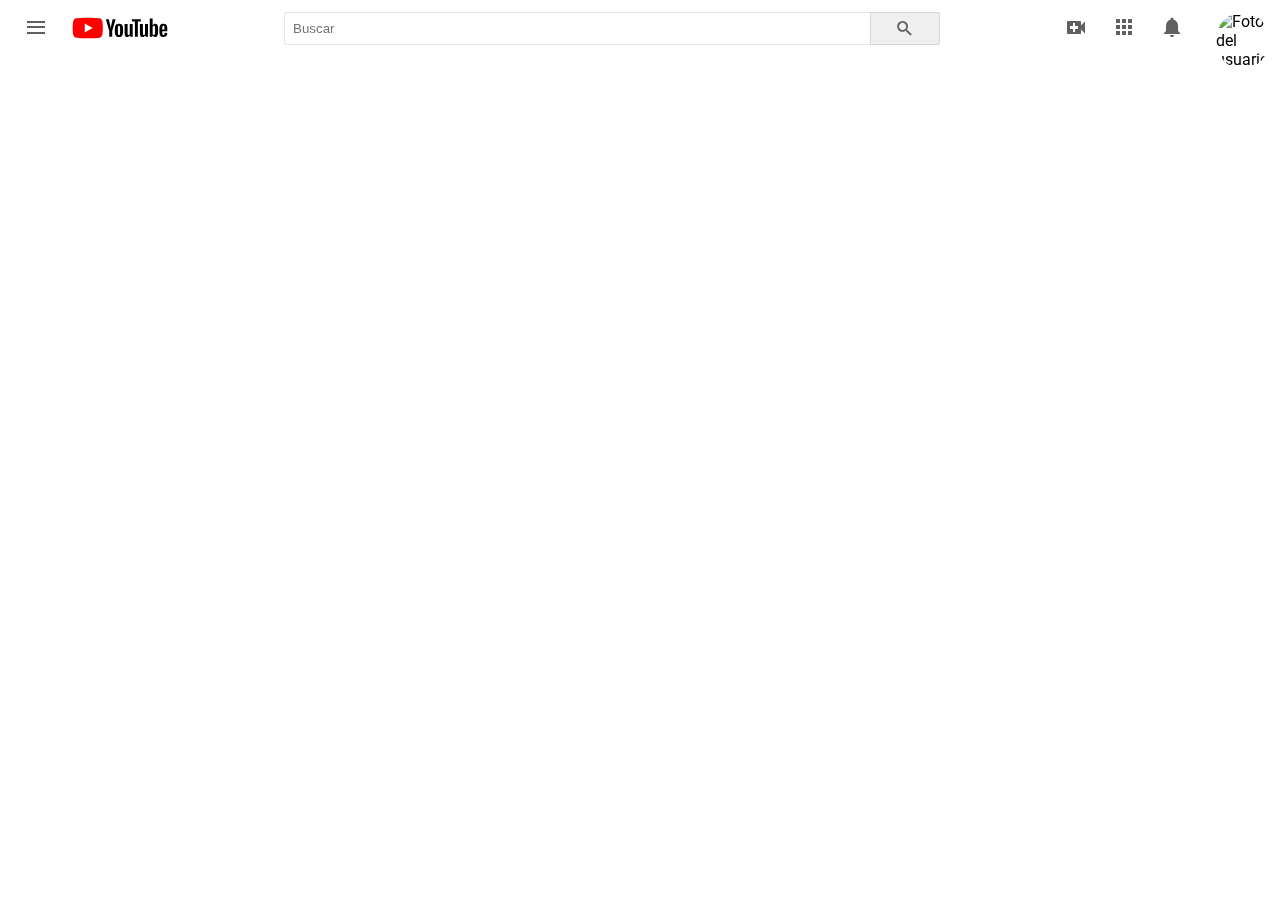
==== index.html @ 8022d754 "cabecera principal" ====
<!DOCTYPE html>
<html lang="es">
<head>
    <meta charset="UTF-8">
    <meta name="viewport" content="width=device-width, initial-scale=1.0">
    <meta http-equiv="X-UA-Compatible" content="IE=edge">
    <link rel="stylesheet" href="./styles.css">
    <link rel="stylesheet" href="./icons/style.css">
    <title>Clon Youtube | HTML y CSS</title>
</head>
<body>
    <header class="main-header">
        <div class="place-center start">
            <button class="icon-menu action-button"></button>
            <img class="logo" src="./img/logo-yt.svg" alt="Lgo Youtube">
        </div>
        <!-- MIDDLE -->
        <div class="middle place-center">
            <form class="form-search place-center" action="#">
                <input type="search" placeholder="Buscar" class="input">
                <button data-tooltip="Buscar" class="submit icon-search"></button>
            </form>
            <!-- <button data-tooltip="Haz búsquedas por voz" class="icon-microphone action-button"></button> -->
        </div>
        <!-- END -->
        <div class="place-center buttons-container">
            <button data-tooltip="Crear" class="icon-camera action-button"></button>
            <button data-tooltip="Aplicaciones de Youtube" class="icon-grid action-button"></button>
            <button data-tooltip="Notificaciones" class="icon-bell action-button"></button>
            
            <div class="user">
                <div class="user-avatar">
                    <img src="https://avatars.githubusercontent.com/u/5506070" class="image" alt="Foto del usuario">
                </div>
            </div>
        </div>
    </header>
</body>
</html>
---- styles.css ----
@import url('https://fonts.googleapis.com/css2?family=Roboto:wght@400;500&display=swap');

* {
    margin: 0;
    padding: 0;
    box-sizing: border-box;
}

/* Variables globales */
:root {
    /* Colores base */
    --accent-color: #ff0000;
    --grey-color: #909090;
    --grey-color-alt: #ccc;
    --border-color: rgba(0, 0, 0, 0.1);

    /* Colores de fondo */
    --bg-color: #fff;
    --bg-color-alt: #f9f9f9;
    --bg-color-active: #e5e5e5;

    /* Colores de texto */
    --text-color: #030303;
    --text-color-alt: #606060;
    --text-color-white: #fff;

    /* Fuentes */
    --body-font: 'Roboto', sans-serif;
    --icon-font: 'icomoon';

    /* Tamaño de texto */
    --big-font-size: 1.125rem; /* 18px */
    --normal-font-size: 1rem; /* 16px */
    --small-font-size: 0.875rem; /* 14px */
    --smaller-font-size: 0.75rem: /* 12px */
    --font-bold: 500;

    /* Otros */
    --header-height: 56px;
    --z-tooltip: 25;
    --z-fixed: 100;
    --border-radius: 2px;
    --transition-time: 0.25s;
}

body {
    font-family: var(--body-font);
}

h1,
h2,
h3,
h4,
h5,
h6,
b {
    font-weight: var(--font-bold);
}

button {
    font-family: var(--body-font);
}

img {
    width: 100%;
}

.place-center {
    display: flex;
    justify-content: center;
    align-items: center;
}

.buttons-container {
    display: flex;
    gap: 0.5rem;
}

/* Cabecera principal del sitio */
.main-header {
    position: fixed;
    width: 100%;
    left: 0;
    top: 0;
    display: flex;
    justify-content: space-between;
    align-items: center;
    padding: 0 1rem;
    height: var(--header-height);
    z-index: var(--z-fixed);
}

.main-header .start .action-button {
    margin-right: 1rem;
}

.main-header .logo {
    width: 6rem;
}

.main-header .middle {
    flex-basis: 720px;
    padding: 0 2rem;
}

.main-header .form-search {
    flex-grow: 1;
    align-items: stretch;
}

.main-header .input {
    flex-grow: 1;
    padding: 0.5rem;
    border: 1px solid var(--border-color);
    border-right: 0;
    border-radius: var(--border-radius) 0 0 var(--border-radius);
}

.main-header .submit {
    padding: 0 1.5rem;
    border: 1px solid var(--border-color);
    color: var(--text-color-alt);
    font-size: 1.25rem;
    border-radius: 0 var(--border-radius) var(--border-radius) 0;
    cursor: pointer;
}

.main-header .user {
    padding: 0 1rem;
}

/* ----- Avatar del usuario ----- */
.user-avatar {
    --size: 2rem;
    width: var(--size);
    height: var(--size);
    cursor: pointer;
    flex: none;
}

.user-avatar .image {
    width: 100%;
    height: 100%;
    object-fit: cover;
    border-radius: 50%;
}

/* ----- Botones de acción ----- */
.action-button {
    --size: 2.5rem;
    height: var(--size);
    width: var(--size);
    border-radius: 50%;
    border: 1px solid transparent;
    background: none;
    cursor: pointer;
    transition: border-color var(--transition-time);
}

.action-button::before {
    color: var(--text-color-alt);
    font-size: 1.5rem;
}

.action-button:active {
    background-color: var(--bg-color-active);
    border-color: var(--bg-color-active);
}

/* Tooltip */
[data-tooltip] {
    position: relative;
}

[data-tooltip]:hover::after {
    opacity: 1;
}

[data-tooltip]::after {
    content: attr(data-tooltip);
    position: absolute;
    left: 50%;
    top: 3.5rem;
    transform: translateX(-50%);
    padding: 0.5rem;
    background-color: var(--text-color-alt);
    color: var(--text-color-white);
    font-family: var(--body-font);
    font-size: var(--smaller-font-size);
    border-radius: var(--border-radius);
    white-space: nowrap;
    opacity: 0;
    pointer-events: none;
    transition: opacity var(--transition-time);
    z-index: var(--z-tooltip);
}









.main-header .middle [data-tooltip]::after {
    font-size: 12px;
}
---- icons/style.css ----
@font-face {
  font-family: 'icomoon';
  src:  url('./fonts/icomoon.eot?4cv2qz');
  src:  url('./fonts/icomoon.eot?4cv2qz#iefix') format('embedded-opentype'),
    url('./fonts/icomoon.ttf?4cv2qz') format('truetype'),
    url('./fonts/icomoon.woff?4cv2qz') format('woff'),
    url('./fonts/icomoon.svg?4cv2qz#icomoon') format('svg');
  font-weight: normal;
  font-style: normal;
  font-display: block;
}

[class^="icon-"], [class*=" icon-"] {
  /* use !important to prevent issues with browser extensions that change fonts */
  font-family: 'icomoon' !important;
  speak: never;
  font-style: normal;
  font-weight: normal;
  font-variant: normal;
  text-transform: none;
  line-height: 1;

  /* Better Font Rendering =========== */
  -webkit-font-smoothing: antialiased;
  -moz-osx-font-smoothing: grayscale;
}

.icon-like-video:before {
  content: "\e90f";
}
.icon-horizontal-dots:before {
  content: "\e91e";
}
.icon-share:before {
  content: "\e920";
}
.icon-dislike-video:before {
  content: "\e91f";
}
.icon-add-list:before {
  content: "\e921";
}
.icon-filter:before {
  content: "\e922";
}
.icon-dot .path1:before {
  content: "\e91b";
  color: rgb(0, 0, 0);
}
.icon-dot .path2:before {
  content: "\e91c";
  margin-left: -1em;
  color: rgb(0, 0, 0);
}
.icon-dot .path3:before {
  content: "\e91d";
  margin-left: -1em;
  color: rgb(68, 68, 68);
  opacity: 0.15;
}
.icon-library:before {
  content: "\e90b";
}
.icon-history:before {
  content: "\e90c";
}
.icon-square-triangle:before {
  content: "\e90d";
}
.icon-like:before {
  content: "\e923";
}
.icon-clock:before {
  content: "\e90e";
}
.icon-down:before {
  content: "\e910";
}
.icon-live:before {
  content: "\e911";
}
.icon-video:before {
  content: "\e912";
}
.icon-game:before {
  content: "\e913";
}
.icon-spotlight:before {
  content: "\e914";
}
.icon-trophy:before {
  content: "\e915";
}
.icon-config:before {
  content: "\e916";
}
.icon-flag:before {
  content: "\e917";
}
.icon-question:before {
  content: "\e918";
}
.icon-message:before {
  content: "\e919";
}
.icon-vertical-dots:before {
  content: "\e91a";
}
.icon-home:before {
  content: "\e906";
}
.icon-explore:before {
  content: "\e907";
}
.icon-suscriptions:before {
  content: "\e908";
}
.icon-yt-logo:before {
  content: "\e909";
}
.icon-music:before {
  content: "\e90a";
}
.icon-search:before {
  content: "\e904";
}
.icon-microphone:before {
  content: "\e905";
}
.icon-menu:before {
  content: "\e900";
}
.icon-camera:before {
  content: "\e901";
}
.icon-grid:before {
  content: "\e902";
}
.icon-bell:before {
  content: "\e903";
}
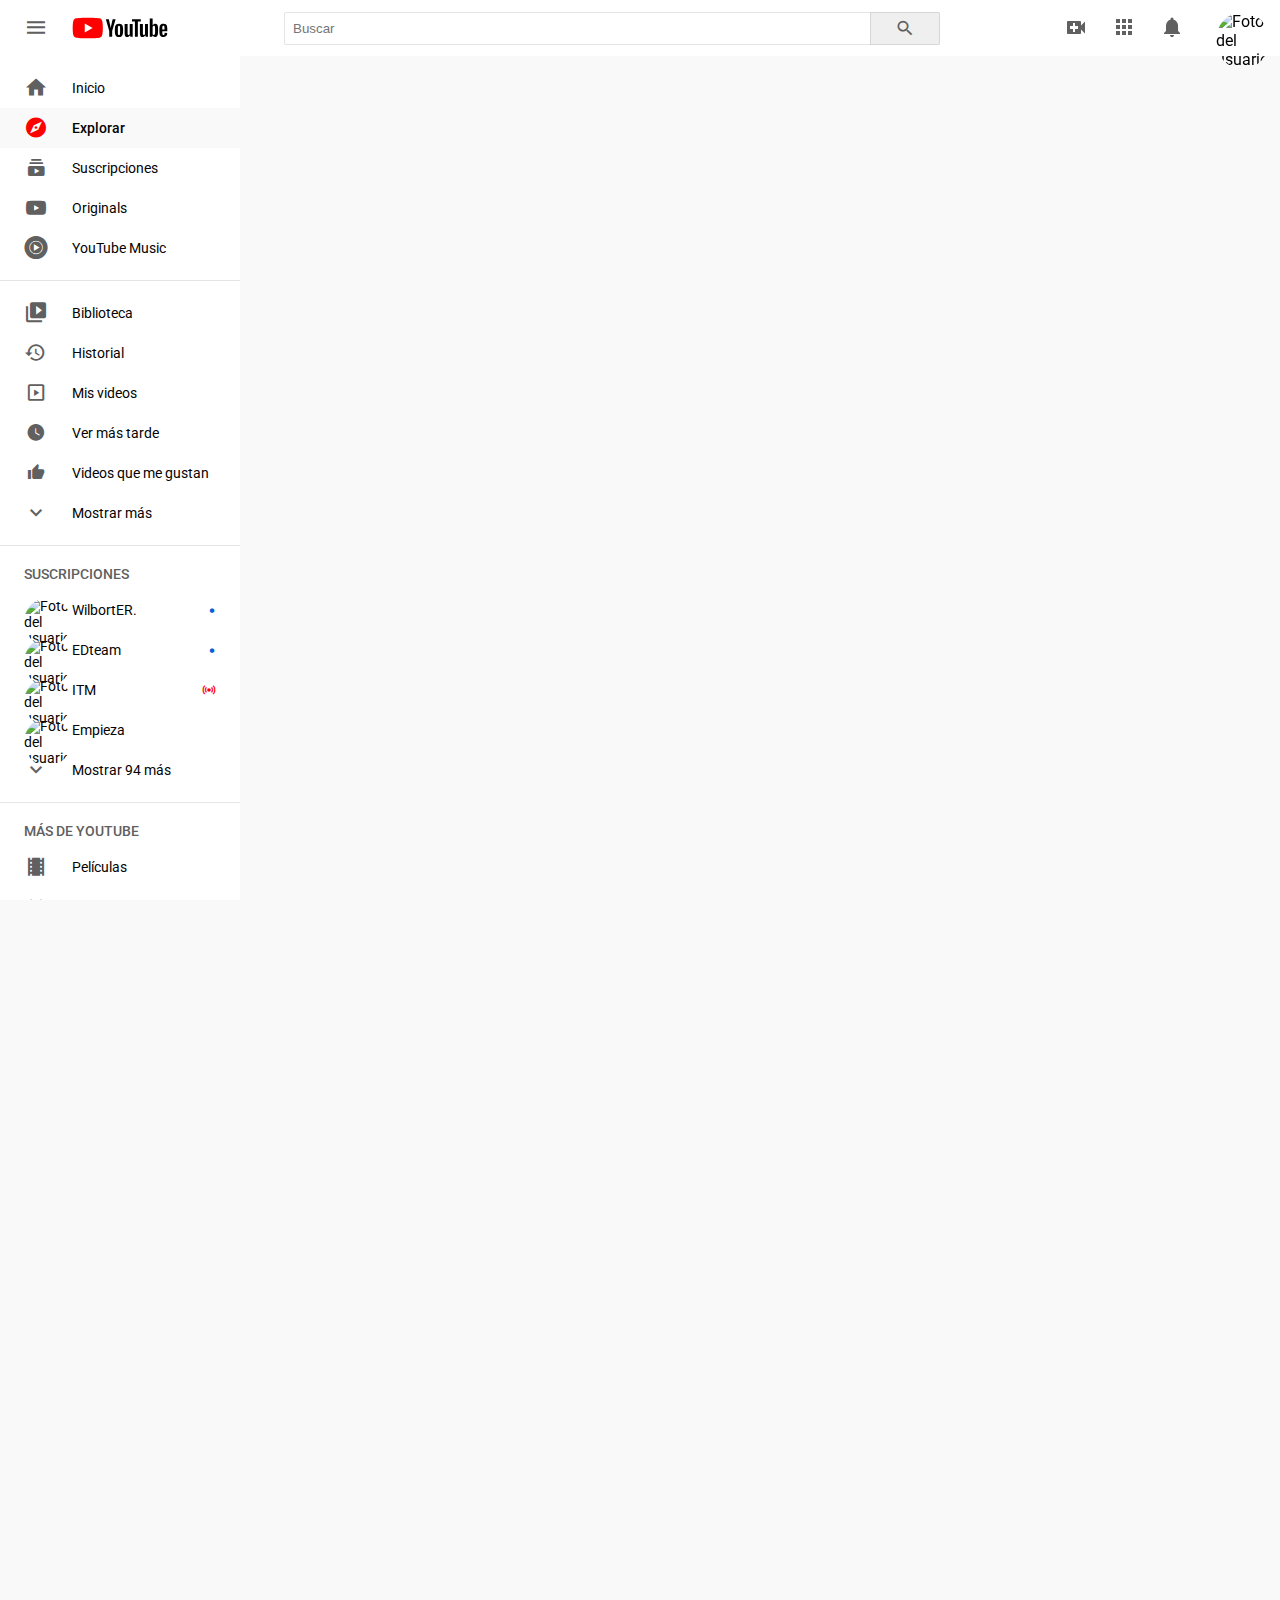
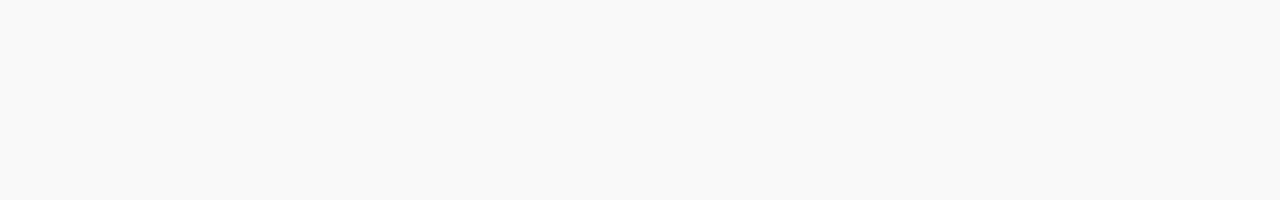
==== commit 0dd01909: "navegacion lateral" ====
--- a/index.html
+++ b/index.html
@@ -8,11 +8,11 @@
     <link rel="stylesheet" href="./icons/style.css">
     <title>Clon Youtube | HTML y CSS</title>
 </head>
-<body>
+<body class="scroll">
     <header class="main-header">
-        <div class="place-center start">
+        <div class="start place-center">
             <button class="icon-menu action-button"></button>
-            <img class="logo" src="./img/logo-yt.svg" alt="Lgo Youtube">
+            <img class="logo" src="./img/logo-yt.svg" alt="Logo Youtube">
         </div>
         <!-- MIDDLE -->
         <div class="middle place-center">
@@ -35,5 +35,240 @@
             </div>
         </div>
     </header>
+
+    <div class="main-sidebar scroll">
+        <nav class="main-nav">
+            <ul>
+                <li>
+                    <a href="#" class="link">
+                        <span class="icon icon-home"></span>
+                        <span>Inicio</span>
+                    </a>
+                </li>
+
+                <li>
+                    <a href="#" class="link is-active">
+                        <span class="icon icon-explore"></span>
+                        <span>Explorar</span>
+                    </a>
+                </li>
+
+                <li>
+                    <a href="#" class="link">
+                        <span class="icon icon-suscriptions"></span>
+                        <span>Suscripciones</span>
+                    </a>
+                </li>
+
+                <li>
+                    <a href="#" class="link">
+                        <span class="icon icon-yt-logo"></span>
+                        <span>Originals</span>
+                    </a>
+                </li>
+
+                <li>
+                    <a href="#" class="link">
+                        <span class="icon icon-music"></span>
+                        <span>YouTube Music</span>
+                    </a>
+                </li>
+            </ul>
+
+            <hr/>
+
+            <ul>
+                <li>
+                    <a href="#" class="link">
+                        <span class="icon icon-library"></span>
+                        <span>Biblioteca</span>
+                    </a>
+                </li>
+
+                <li>
+                    <a href="#" class="link">
+                        <span class="icon icon-history"></span>
+                        <span>Historial</span>
+                    </a>
+                </li>
+
+                <li>
+                    <a href="#" class="link">
+                        <span class="icon icon-square-triangle"></span>
+                        <span>Mis videos</span>
+                    </a>
+                </li>
+
+                <li>
+                    <a href="#" class="link">
+                        <span class="icon icon-clock"></span>
+                        <span>Ver más tarde</span>
+                    </a>
+                </li>
+
+                <li>
+                    <a href="#" class="link">
+                        <span class="icon icon-like"></span>
+                        <span>Videos que me gustan</span>
+                    </a>
+                </li>
+
+                <li>
+                    <a href="#" class="link">
+                        <span class="icon icon-down"></span>
+                        <span>Mostrar más</span>
+                    </a>
+                </li>
+            </ul>
+
+            <hr/>
+
+            <h4 class="nav-title">Suscripciones</h4>
+
+            <ul>
+                <!-- Usuario normal -->
+                <li>
+                    <a href="#" class="link is-new">
+                        <div class="user-avatar">
+                            <img src="https://avatars.githubusercontent.com/u/5506070" class="image" alt="Foto del usuario">
+                        </div>
+                        <span>WilbortER.</span>
+                    </a>
+                </li>
+
+                <!-- Usuario que subió nuevo video -->
+                <li>
+                    <a href="#" class="link is-new">
+                        <div class="user-avatar">
+                            <img src="https://avatars.githubusercontent.com/u/5506070" class="image" alt="Foto del usuario">
+                        </div>
+                        <span>EDteam</span>
+                    </a>
+                </li>
+
+                <!-- Usuario que está en vivo -->
+                <li>
+                    <a href="#" class="link is-in-live">
+                        <div class="user-avatar">
+                            <img src="https://avatars.githubusercontent.com/u/5506070" class="image" alt="Foto del usuario">
+                        </div>
+                        <span>ITM</span>
+                    </a>
+                </li>
+
+                <li>
+                    <a href="#" class="link">
+                        <div class="user-avatar">
+                            <img src="https://avatars.githubusercontent.com/u/5506070" class="image" alt="Foto del usuario">
+                        </div>
+                        <span>Empieza</span>
+                    </a>
+                </li>
+
+                <li>
+                    <a href="#" class="link">
+                        <span class="icon icon-down"></span>
+                        <span>Mostrar 94 más</span>
+                    </a>
+                </li>
+            </ul>
+            
+            <hr/>
+
+            <h4 class="nav-title">Más de YouTube</h4>
+
+            <ul>
+                <li>
+                    <a href="#" class="link">
+                        <span class="icon icon-video"></span>
+                        <span>Películas</span>
+                    </a>
+                </li>
+
+                <li>
+                    <a href="#" class="link">
+                        <span class="icon icon-game"></span>
+                        <span>Videojuegos</span>
+                    </a>
+                </li>
+
+                <li>
+                    <a href="#" class="link">
+                        <span class="icon icon-live"></span>
+                        <span>Directo</span>
+                    </a>
+                </li>
+
+                <li>
+                    <a href="#" class="link">
+                        <span class="icon icon-spotlight"></span>
+                        <span>Aprendizaje</span>
+                    </a>
+                </li>
+
+                <li>
+                    <a href="#" class="link">
+                        <span class="icon icon-trophy"></span>
+                        <span>Deporte</span>
+                    </a>
+                </li>
+            </ul>
+
+            <hr/>
+
+            <ul>
+                <li>
+                    <a href="#" class="link">
+                        <span class="icon icon-config"></span>
+                        <span>Configuración</span>
+                    </a>
+                </li>
+
+                <li>
+                    <a href="#" class="link">
+                        <span class="icon icon-flag"></span>
+                        <span>Historial de denuncias</span>
+                    </a>
+                </li>
+
+                <li>
+                    <a href="#" class="link">
+                        <span class="icon icon-question"></span>
+                        <span>Ayuda</span>
+                    </a>
+                </li>
+
+                <li>
+                    <a href="#" class="link">
+                        <span class="icon icon-message"></span>
+                        <span>Enviar sugerencias </span>
+                    </a>
+                </li>
+            </ul>
+
+            <hr/>
+
+            <footer class="main-nav-footer">
+                <div class="container">
+                    <a href="#" class="link-footer">Información</a>
+                    <a href="#" class="link-footer">Prensa</a>
+                    <a href="#" class="link-footer">Derechos de autor</a>
+                    <a href="#" class="link-footer">Contactar</a>
+                    <a href="#" class="link-footer">Creadores</a>
+                    <a href="#" class="link-footer">Publicidad</a>
+                    <a href="#" class="link-footer">Desarrolladores</a>
+                </div>
+
+                <div class="container">
+                    <a href="#" class="link-footer">Términos</a>
+                    <a href="#" class="link-footer">Privacidad</a>
+                    <a href="#" class="link-footer">Política y seguridad</a>
+                    <a href="#" class="link-footer">Cómo funcina Youtube</a>
+                    <a href="#" class="link-footer">Probar funciones nuevas</a>
+                </div>
+                <p class="copyright"><a class="link-footer" href="https://wilbort.pe" target="_blank">© 2021 WilbortER LLC</a></p>
+            </footer>
+        </nav>
+    </div>
 </body>
 </html>--- a/styles.css
+++ b/styles.css
@@ -32,19 +32,29 @@
     --big-font-size: 1.125rem; /* 18px */
     --normal-font-size: 1rem; /* 16px */
     --small-font-size: 0.875rem; /* 14px */
-    --smaller-font-size: 0.75rem: /* 12px */
+    --smaller-font-size: 0.75rem; /* 12px */
     --font-bold: 500;
 
     /* Otros */
     --header-height: 56px;
+    --sidebar-width: 240px;
     --z-tooltip: 25;
     --z-fixed: 100;
     --border-radius: 2px;
     --transition-time: 0.25s;
+
+    /* Scroll */
+    --scroll-size: 16px;
+    --scroll-log: transparent;
+    --scroll-radius: 8px;
+    --scrool-padding: 4px;
+    --thumb-gb: var(--grey-color);
+    --thumb-bg-alt: var(--grey-color-alt);
 }
 
 body {
     font-family: var(--body-font);
+    background-color: var(--bg-color-alt);
 }
 
 h1,
@@ -65,6 +75,14 @@
     width: 100%;
 }
 
+hr {
+    --spacing: 0.75rem;
+    border: none;
+    border-bottom:  1px solid var(--border-color);
+    margin-bottom: var(--spacing);
+    padding-top: var(--spacing);
+}
+
 .place-center {
     display: flex;
     justify-content: center;
@@ -74,6 +92,36 @@
 .buttons-container {
     display: flex;
     gap: 0.5rem;
+}
+
+body {
+    min-height: 200vh;
+}
+
+/* ----- Scroll ----- */
+.scroll::-webkit-scrollbar {
+    width: var(--scroll-size); /* Scroll en Y */
+    height: var(--scroll-size); /* Scroll en X */
+}
+
+.scroll::-webkit-scrollbar-thumb {
+    background-color: var(--thumb-gb);
+    border-radius: var(--scroll-radius);
+    border: var(--scrool-padding) solid transparent;
+    background-clip: content-box;
+}
+
+.scroll::-webkit-scrollbar-thumb:hover {
+    background-color: var(--thumb-bg-alt);
+}
+
+.scroll:not(body)::-webkit-scrollbar-thumb {
+    display: none;
+    background-color: var(--thumb-bg-alt);
+}
+
+.scroll:not(body):hover::-webkit-scrollbar-thumb {
+    display: block;
 }
 
 /* Cabecera principal del sitio */
@@ -87,6 +135,7 @@
     align-items: center;
     padding: 0 1rem;
     height: var(--header-height);
+    background-color: var(--bg-color);
     z-index: var(--z-fixed);
 }
 
@@ -195,14 +244,100 @@
     z-index: var(--z-tooltip);
 }
 
-
-
-
-
-
-
-
-
-.main-header .middle [data-tooltip]::after {
-    font-size: 12px;
+/* ----- Menu lateral ----- */
+.main-sidebar {
+    --main-nav-padding: 0.5rem 1.5rem;
+    position: fixed;
+    top: var(--header-height);
+    height: calc(100vh - var(--header-height));
+    width: var(--sidebar-width);
+    background-color: var(--bg-color);
+    padding: 0.75rem 0;
+    overflow: auto;
+}
+
+/* ----- Items de navegación ----- */
+.main-nav .link {
+    display: flex;
+    align-items: center;
+    padding: var(--main-nav-padding);
+    color: var(--text-color);
+    font-size: var(--small-font-size);
+    text-decoration: none;
+}
+
+.main-nav .link.is-active,
+.main-nav .link:hover {
+    background-color: var(--bg-color-alt);
+    font-weight: var(--font-bold);
+}
+
+.main-nav .link.is-active {
+}
+
+/* ----- Iconos de la navegación ----- */
+.main-nav .link .icon {
+    font-size: 1.5rem;
+    color: var(--text-color-alt);
+}
+
+.main-nav .link.is-in-live::after,
+.main-nav .link.is-new::after {
+
+    font-family: var(--icon-font);
+    margin-left: auto;
+}
+
+.main-nav .link.is-in-live::after {
+    content: '\e911';
+    color: var(--accent-color);
+}
+
+.main-nav .link.is-new::after {
+    content: '\e91b';
+    color: #065fd4;
+    font-size: 00.5rem;
+}
+
+.main-nav .user-avatar {
+    --size: 1.5rem;
+}
+
+.main-nav .link .icon,
+.main-nav .link .user-avatar {
+    margin-right: 1.5rem;
+}
+
+.main-nav .link.is-active .icon {
+    color: var(--accent-color);
+}
+
+/* ----- Título de secciones de nav lateral ----- */
+.nav-title {
+    padding: var(--main-nav-padding);
+    color: var(--text-color-alt);
+    font-size: var(--small-font-size);
+    text-transform: uppercase;
+}
+
+/* ----- Footer del nav lateral ----- */
+.main-nav-footer {
+    display: grid;
+    gap: 0.75rem;
+    padding: var(--main-nav-padding);
+    font-size: var(--smaller-font-size);
+}
+
+.main-nav-footer .link-footer {
+    margin-right: 0.5rem;
+    line-height: 1.4;
+    text-decoration: none;
+    font-weight: var(--font-bold);
+    color: var(--text-color-alt)
+}
+
+.main-nav-footer .copyright {
+    opacity: 0.6;
+    color: var(--text-color-alt);
+    margin: 0;   
 }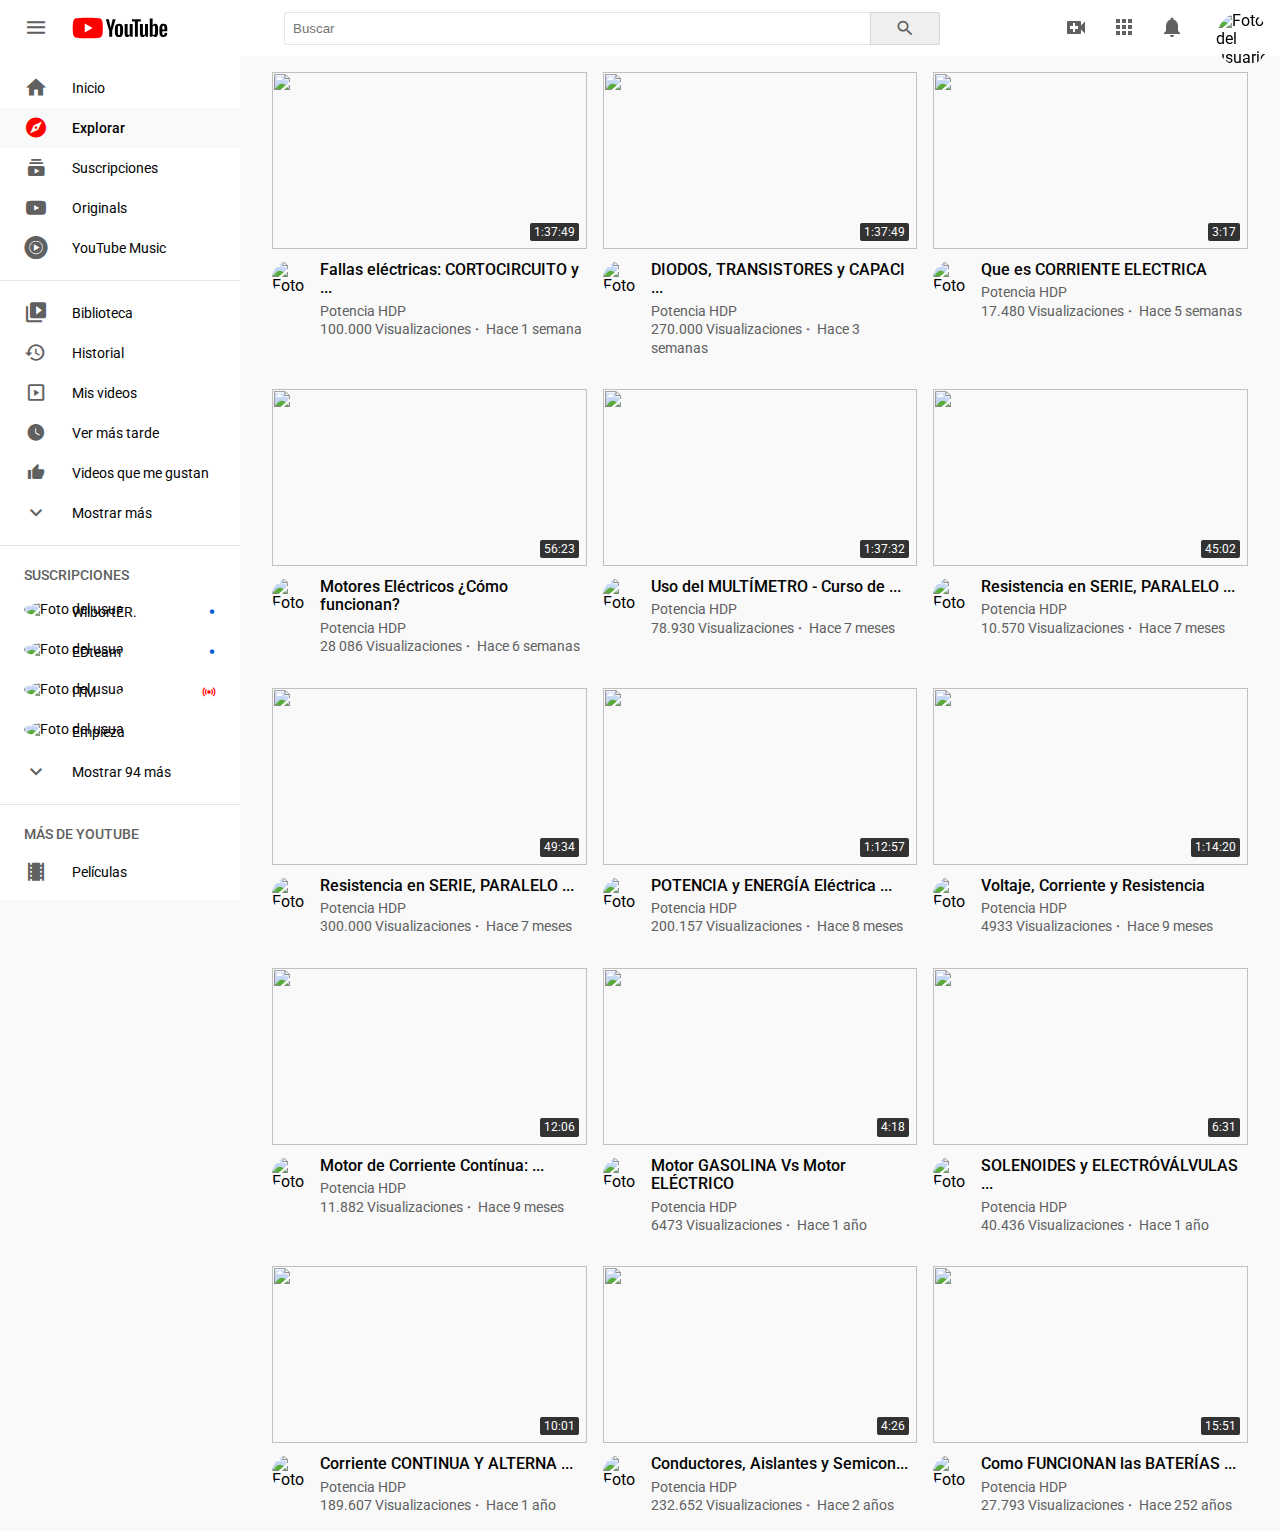
==== commit 27ac5110: "card de videos y grid" ====
--- a/index.html
+++ b/index.html
@@ -270,5 +270,377 @@
             </footer>
         </nav>
     </div>
+
+    <main class="card-grid" id="card-grid">
+        
+        <article class="card-video">
+            <a href="#" class="cover">
+                <img src="https://i.ytimg.com/vi/vUJJH8JHbRI/hqdefault.jpg?sqp=-oaymwEcCNACELwBSFXyq4qpAw4IARUAAIhCGAFwAcABBg==&rs=AOn4CLBy4O9dzyXExvT5B5Ex-7DF9jVoNA" alt="" class="image">
+                <time class="time">1:37:49</time>
+            </a>
+            <div class="container flex">
+                <div class="user-avatar">
+                    <img src="https://avatars.githubusercontent.com/u/5506070" class="image" alt="Foto del usuario">
+                </div>
+                <div class="content">
+                    <h3 class="title">
+                        <a href="#">
+                            Fallas eléctricas: CORTOCIRCUITO y ...
+                        </a>
+                    </h3>
+                    <p>Potencia HDP</p>
+                    <p class="video-information">
+                        <span class="views">100.000 Visualizaciones</span>
+                        <span>Hace 1 semana</span>
+                    </p>
+                </div>
+            </div>
+        </article>
+
+        <article class="card-video">
+            <a href="#" class="cover">
+                <img src="https://i.ytimg.com/vi/5AdmX3k5SAw/hqdefault.jpg?sqp=-oaymwEcCNACELwBSFXyq4qpAw4IARUAAIhCGAFwAcABBg==&rs=AOn4CLAbzOkqLRyOTDvG5zGVPqU0EDIFtA" alt="" class="image">
+                <time class="time">1:37:49</time>
+            </a>
+            <div class="container flex">
+                <div class="user-avatar">
+                    <img src="https://avatars.githubusercontent.com/u/5506070" class="image" alt="Foto del usuario">
+                </div>
+                <div class="content">
+                    <h3 class="title">
+                        <a href="#">
+                            DIODOS, TRANSISTORES y CAPACI ...
+                        </a>
+                    </h3>
+                    <p>Potencia HDP</p>
+                    <p class="video-information">
+                        <span class="views">270.000 Visualizaciones</span>
+                        <span>Hace 3 semanas</span>
+                    </p>
+                </div>
+            </div>
+        </article>
+
+        <article class="card-video">
+            <a href="#" class="cover">
+                <img src="https://i.ytimg.com/vi/fkIoIO0AidU/hqdefault.jpg?sqp=-oaymwEcCNACELwBSFXyq4qpAw4IARUAAIhCGAFwAcABBg==&rs=AOn4CLDq9MllIuQ2YA_pDwQ13X1UDLY21A" alt="" class="image">
+                <time class="time">3:17</time>
+            </a>
+            <div class="container flex">
+                <div class="user-avatar">
+                    <img src="https://avatars.githubusercontent.com/u/5506070" class="image" alt="Foto del usuario">
+                </div>
+                <div class="content">
+                    <h3 class="title">
+                        <a href="#">
+                            Que es CORRIENTE ELECTRICA
+                        </a>
+                    </h3>
+                    <p>Potencia HDP</p>
+                    <p class="video-information">
+                        <span class="views">17.480 Visualizaciones</span>
+                        <span>Hace 5 semanas</span>
+                    </p>
+                </div>
+            </div>
+        </article>
+
+        <article class="card-video">
+            <a href="#" class="cover">
+                <img src="https://i.ytimg.com/vi/MeSkKhhbLGs/hqdefault.jpg?sqp=-oaymwEcCNACELwBSFXyq4qpAw4IARUAAIhCGAFwAcABBg==&rs=AOn4CLCWkhcBOLLcx9cXVIu-bAOFIl80Wg" alt="" class="image">
+                <time class="time">56:23</time>
+            </a>
+            <div class="container flex">
+                <div class="user-avatar">
+                    <img src="https://avatars.githubusercontent.com/u/5506070" class="image" alt="Foto del usuario">
+                </div>
+                <div class="content">
+                    <h3 class="title">
+                        <a href="#">
+                            Motores Eléctricos ¿Cómo funcionan?
+                        </a>
+                    </h3>
+                    <p>Potencia HDP</p>
+                    <p class="video-information">
+                        <span class="views">28 086 Visualizaciones</span>
+                        <span>Hace 6 semanas</span>
+                    </p>
+                </div>
+            </div>
+        </article>
+
+        <article class="card-video">
+            <a href="#" class="cover">
+                <img src="https://i.ytimg.com/vi/boza4jHGa8Q/hqdefault.jpg?sqp=-oaymwEcCNACELwBSFXyq4qpAw4IARUAAIhCGAFwAcABBg==&rs=AOn4CLAYXf2n9hWie3LNu7ynIuWp4xrN_Q" alt="" class="image">
+                <time class="time">1:37:32</time>
+            </a>
+            <div class="container flex">
+                <div class="user-avatar">
+                    <img src="https://avatars.githubusercontent.com/u/5506070" class="image" alt="Foto del usuario">
+                </div>
+                <div class="content">
+                    <h3 class="title">
+                        <a href="#">
+                            Uso del MULTÍMETRO - Curso de ...
+                        </a>
+                    </h3>
+                    <p>Potencia HDP</p>
+                    <p class="video-information">
+                        <span class="views">78.930 Visualizaciones</span>
+                        <span>Hace 7 meses</span>
+                    </p>
+                </div>
+            </div>
+        </article>
+
+        <article class="card-video">
+            <a href="#" class="cover">
+                <img src="https://i.ytimg.com/vi/pU8O09xPgd4/hqdefault.jpg?sqp=-oaymwEcCNACELwBSFXyq4qpAw4IARUAAIhCGAFwAcABBg==&rs=AOn4CLAemQXarGECUBtszZXUntX1AHdyRA" alt="" class="image">
+                <time class="time">45:02</time>
+            </a>
+            <div class="container flex">
+                <div class="user-avatar">
+                    <img src="https://avatars.githubusercontent.com/u/5506070" class="image" alt="Foto del usuario">
+                </div>
+                <div class="content">
+                    <h3 class="title">
+                        <a href="#">
+                            Resistencia en SERIE, PARALELO ...
+                        </a>
+                    </h3>
+                    <p>Potencia HDP</p>
+                    <p class="video-information">
+                        <span class="views">10.570 Visualizaciones</span>
+                        <span>Hace 7 meses</span>
+                    </p>
+                </div>
+            </div>
+        </article>
+
+        <article class="card-video">
+            <a href="#" class="cover">
+                <img src="https://i.ytimg.com/vi/AFHAA9p12Ek/hqdefault.jpg?sqp=-oaymwEcCNACELwBSFXyq4qpAw4IARUAAIhCGAFwAcABBg==&rs=AOn4CLCD4VtdISIc6NY0R10Z6OtyYS2Ywg" alt="" class="image">
+                <time class="time">49:34</time>
+            </a>
+            <div class="container flex">
+                <div class="user-avatar">
+                    <img src="https://avatars.githubusercontent.com/u/5506070" class="image" alt="Foto del usuario">
+                </div>
+                <div class="content">
+                    <h3 class="title">
+                        <a href="#">
+                            Resistencia en SERIE, PARALELO ...
+                        </a>
+                    </h3>
+                    <p>Potencia HDP</p>
+                    <p class="video-information">
+                        <span class="views">300.000 Visualizaciones</span>
+                        <span>Hace 7 meses</span>
+                    </p>
+                </div>
+            </div>
+        </article>
+
+        <article class="card-video">
+            <a href="#" class="cover">
+                <img src="https://i.ytimg.com/vi/dmDFbVD7l6U/hqdefault.jpg?sqp=-oaymwEcCNACELwBSFXyq4qpAw4IARUAAIhCGAFwAcABBg==&rs=AOn4CLDNoQ7qHHGXQ3Hu5fwRJAV5tECbdA" alt="" class="image">
+                <time class="time">1:12:57</time>
+            </a>
+            <div class="container flex">
+                <div class="user-avatar">
+                    <img src="https://avatars.githubusercontent.com/u/5506070" class="image" alt="Foto del usuario">
+                </div>
+                <div class="content">
+                    <h3 class="title">
+                        <a href="#">
+                            POTENCIA y ENERGÍA Eléctrica ...
+                        </a>
+                    </h3>
+                    <p>Potencia HDP</p>
+                    <p class="video-information">
+                        <span class="views">200.157 Visualizaciones</span>
+                        <span>Hace 8 meses</span>
+                    </p>
+                </div>
+            </div>
+        </article>
+
+        <article class="card-video">
+            <a href="#" class="cover">
+                <img src="https://i.ytimg.com/vi/LdAATAp1qsE/hqdefault.jpg?sqp=-oaymwEcCNACELwBSFXyq4qpAw4IARUAAIhCGAFwAcABBg==&rs=AOn4CLDn61krpM5PETod13aShDUBubgUZQ" alt="" class="image">
+                <time class="time">1:14:20</time>
+            </a>
+            <div class="container flex">
+                <div class="user-avatar">
+                    <img src="https://avatars.githubusercontent.com/u/5506070" class="image" alt="Foto del usuario">
+                </div>
+                <div class="content">
+                    <h3 class="title">
+                        <a href="#">
+                            Voltaje, Corriente y Resistencia
+                        </a>
+                    </h3>
+                    <p>Potencia HDP</p>
+                    <p class="video-information">
+                        <span class="views">4933 Visualizaciones</span>
+                        <span>Hace 9 meses</span>
+                    </p>
+                </div>
+            </div>
+        </article>
+
+        <article class="card-video">
+            <a href="#" class="cover">
+                <img src="https://i.ytimg.com/vi/SEY3eZfYR8M/hqdefault.jpg?sqp=-oaymwEcCNACELwBSFXyq4qpAw4IARUAAIhCGAFwAcABBg==&rs=AOn4CLB9OGCUkxD2Vp5RHPdwhZremThIoA" alt="" class="image">
+                <time class="time">12:06</time>
+            </a>
+            <div class="container flex">
+                <div class="user-avatar">
+                    <img src="https://avatars.githubusercontent.com/u/5506070" class="image" alt="Foto del usuario">
+                </div>
+                <div class="content">
+                    <h3 class="title">
+                        <a href="#">
+                            Motor de Corriente Contínua: ...
+                        </a>
+                    </h3>
+                    <p>Potencia HDP</p>
+                    <p class="video-information">
+                        <span class="views">11.882 Visualizaciones</span>
+                        <span>Hace 9 meses</span>
+                    </p>
+                </div>
+            </div>
+        </article>
+
+        <article class="card-video">
+            <a href="#" class="cover">
+                <img src="https://i.ytimg.com/vi/NpRLNcw1NvM/hqdefault.jpg?sqp=-oaymwEcCNACELwBSFXyq4qpAw4IARUAAIhCGAFwAcABBg==&rs=AOn4CLABP47AlQVH2yWrpQJG5ewb9yuWqA" alt="" class="image">
+                <time class="time">4:18</time>
+            </a>
+            <div class="container flex">
+                <div class="user-avatar">
+                    <img src="https://avatars.githubusercontent.com/u/5506070" class="image" alt="Foto del usuario">
+                </div>
+                <div class="content">
+                    <h3 class="title">
+                        <a href="#">
+                            Motor GASOLINA Vs Motor ELÉCTRICO
+                        </a>
+                    </h3>
+                    <p>Potencia HDP</p>
+                    <p class="video-information">
+                        <span class="views">6473 Visualizaciones</span>
+                        <span>Hace 1 año</span>
+                    </p>
+                </div>
+            </div>
+        </article>
+
+        <article class="card-video">
+            <a href="#" class="cover">
+                <img src="https://i.ytimg.com/vi/6flseBQOwh8/hqdefault.jpg?sqp=-oaymwEcCNACELwBSFXyq4qpAw4IARUAAIhCGAFwAcABBg==&rs=AOn4CLDWxXyvcSmImbB3XeDDTh6l6uz8VQ" alt="" class="image">
+                <time class="time">6:31</time>
+            </a>
+            <div class="container flex">
+                <div class="user-avatar">
+                    <img src="https://avatars.githubusercontent.com/u/5506070" class="image" alt="Foto del usuario">
+                </div>
+                <div class="content">
+                    <h3 class="title">
+                        <a href="#">
+                            SOLENOIDES y ELECTRÓVÁLVULAS ...
+                        </a>
+                    </h3>
+                    <p>Potencia HDP</p>
+                    <p class="video-information">
+                        <span class="views">40.436 Visualizaciones</span>
+                        <span>Hace 1 año</span>
+                    </p>
+                </div>
+            </div>
+        </article>
+
+        <article class="card-video">
+            <a href="#" class="cover">
+                <img src="https://i.ytimg.com/vi/gPk_D1a8Uwk/hqdefault.jpg?sqp=-oaymwEcCNACELwBSFXyq4qpAw4IARUAAIhCGAFwAcABBg==&rs=AOn4CLCYfV00gFuLyD1nUwBoc_zd0AM2VA" alt="" class="image">
+                <time class="time">10:01</time>
+            </a>
+            <div class="container flex">
+                <div class="user-avatar">
+                    <img src="https://avatars.githubusercontent.com/u/5506070" class="image" alt="Foto del usuario">
+                </div>
+                <div class="content">
+                    <h3 class="title">
+                        <a href="#">
+                            Corriente CONTINUA Y ALTERNA ...
+                        </a>
+                    </h3>
+                    <p>Potencia HDP</p>
+                    <p class="video-information">
+                        <span class="views">189.607 Visualizaciones</span>
+                        <span>Hace 1 año</span>
+                    </p>
+                </div>
+            </div>
+        </article>
+
+        <article class="card-video">
+            <a href="#" class="cover">
+                <img src="https://i.ytimg.com/vi/6WP7GLKDTiY/hqdefault.jpg?sqp=-oaymwEcCNACELwBSFXyq4qpAw4IARUAAIhCGAFwAcABBg==&rs=AOn4CLCmmfE4HCzLqtLVoHKgfvCYiZxDaA" alt="" class="image">
+                <time class="time">4:26</time>
+            </a>
+            <div class="container flex">
+                <div class="user-avatar">
+                    <img src="https://avatars.githubusercontent.com/u/5506070" class="image" alt="Foto del usuario">
+                </div>
+                <div class="content">
+                    <h3 class="title">
+                        <a href="#">
+                            Conductores, Aislantes y Semicon...
+                        </a>
+                    </h3>
+                    <p>Potencia HDP</p>
+                    <p class="video-information">
+                        <span class="views">232.652 Visualizaciones</span>
+                        <span>Hace 2 años</span>
+                    </p>
+                </div>
+            </div>
+        </article>
+
+        <article class="card-video">
+            <a href="#" class="cover">
+                <img src="https://i.ytimg.com/vi/jkvE10viawc/hqdefault.jpg?sqp=-oaymwEcCNACELwBSFXyq4qpAw4IARUAAIhCGAFwAcABBg==&rs=AOn4CLBItnsru59pfZXhmyIZE39t17urnQ" alt="" class="image">
+                <time class="time">15:51</time>
+            </a>
+            <div class="container flex">
+                <div class="user-avatar">
+                    <img src="https://avatars.githubusercontent.com/u/5506070" class="image" alt="Foto del usuario">
+                </div>
+                <div class="content">
+                    <h3 class="title">
+                        <a href="#">
+                            Como FUNCIONAN las BATERÍAS ...
+                        </a>
+                    </h3>
+                    <p>Potencia HDP</p>
+                    <p class="video-information">
+                        <span class="views">27.793 Visualizaciones</span>
+                        <span>Hace 252 años</span>
+                    </p>
+                </div>
+            </div>
+        </article>
+        
+    </main>
+
+    <!-- 
+    <template id="video-card">
+        
+    </template>
+     -->   
+
+        <!-- <script src="./js/card-template.js"></script> -->
 </body>
 </html>--- a/styles.css
+++ b/styles.css
@@ -55,6 +55,9 @@
 body {
     font-family: var(--body-font);
     background-color: var(--bg-color-alt);
+    line-height: 1.15rem;
+    padding-top: var(--header-height);
+    padding-left: var(--sidebar-width);
 }
 
 h1,
@@ -83,6 +86,10 @@
     padding-top: var(--spacing);
 }
 
+.flex {
+    display: flex;
+}
+
 .place-center {
     display: flex;
     justify-content: center;
@@ -92,10 +99,6 @@
 .buttons-container {
     display: flex;
     gap: 0.5rem;
-}
-
-body {
-    min-height: 200vh;
 }
 
 /* ----- Scroll ----- */
@@ -249,6 +252,8 @@
     --main-nav-padding: 0.5rem 1.5rem;
     position: fixed;
     top: var(--header-height);
+    left: 0;
+    z-index: 1;
     height: calc(100vh - var(--header-height));
     width: var(--sidebar-width);
     background-color: var(--bg-color);
@@ -264,6 +269,7 @@
     color: var(--text-color);
     font-size: var(--small-font-size);
     text-decoration: none;
+    white-space: nowrap;
 }
 
 .main-nav .link.is-active,
@@ -340,4 +346,76 @@
     opacity: 0.6;
     color: var(--text-color-alt);
     margin: 0;   
-}+}
+
+/* ----- Tarjeta de videos ----- */
+.card-video {
+    /* max-width: 300px; */
+}
+
+.card-video a {
+    text-decoration: none;
+    color: inherit
+}
+
+.card-video .cover {
+    position: relative;
+    display: block;
+    aspect-ratio: 16 / 9;
+    margin-bottom: 0.75rem;
+}
+
+.card-video .image {
+    display: block;
+    height: 100%;
+    object-fit: cover;
+}
+
+.card-video .time {
+    position: absolute;
+    right: 0.5rem;
+    bottom: 0.5rem;
+    padding: 0 0.25rem;
+    background-color: rgba(0, 0, 0, 0.8);
+    color: var(--text-color-white);
+    font-size: var(--smaller-font-size);
+    border-radius: var(--border-radius);
+}
+
+.card-video .user-avatar {
+    --size: 36px;
+    margin-right: 0.75rem;
+}
+
+.card-video .content {
+    font-size: var(--small-font-size);
+    color: var(--text-color-alt);
+}
+
+.card-video .title {
+    color: var(--text-color);
+    margin-bottom: 0.25rem;
+}
+
+/* ----- Información del video ----- */
+.video-information .views {
+    display: inline-flex;
+}
+
+.video-information .views::after {
+    content: '\e91b';
+    font-family: var(--icon-font);
+    font-size: 0.25rem;
+    padding: 0 0.25rem;
+}
+
+/* ----- Grid de videos ----- */
+.card-grid {
+    display: grid;
+    grid-template-columns: repeat(auto-fill, minmax(300px, 1fr));
+    gap: 2rem 1rem;
+    padding: 1rem 2rem;
+    max-width: 1800px;
+    margin-inline: auto;
+}
+
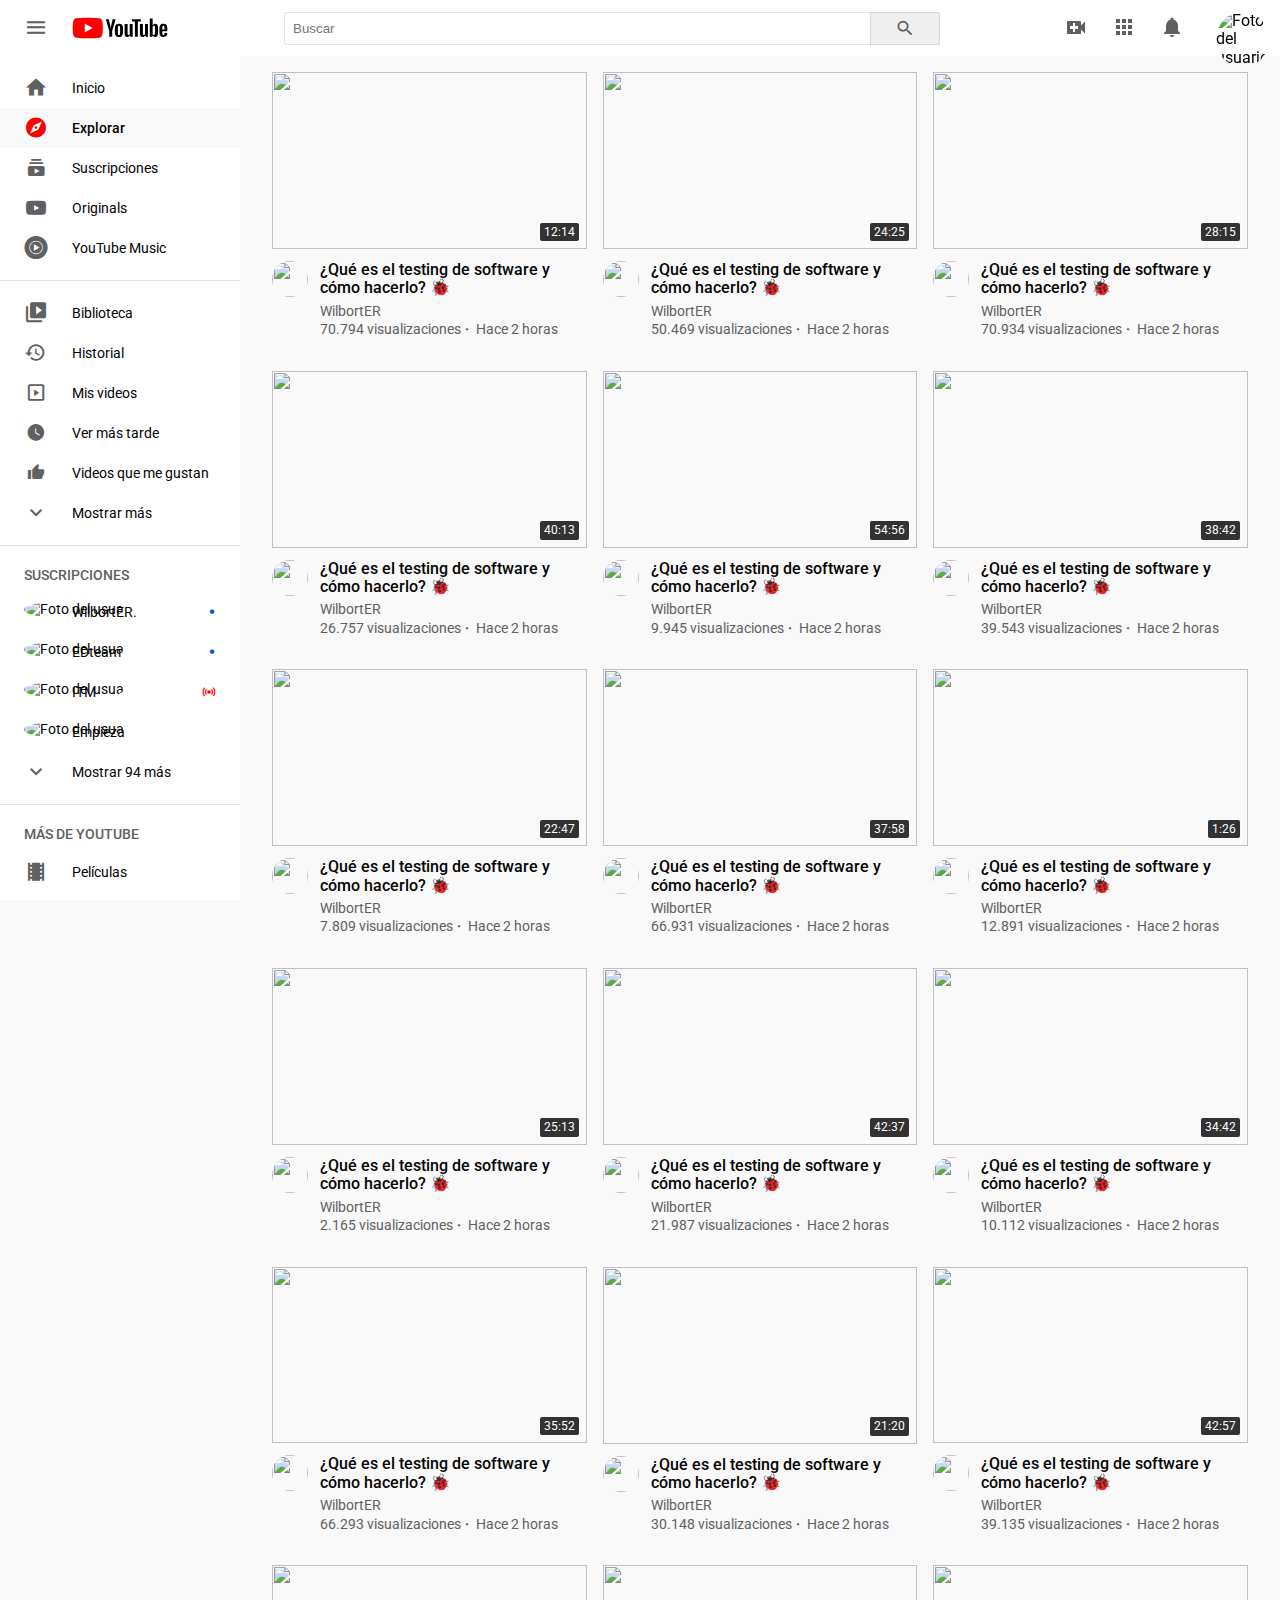
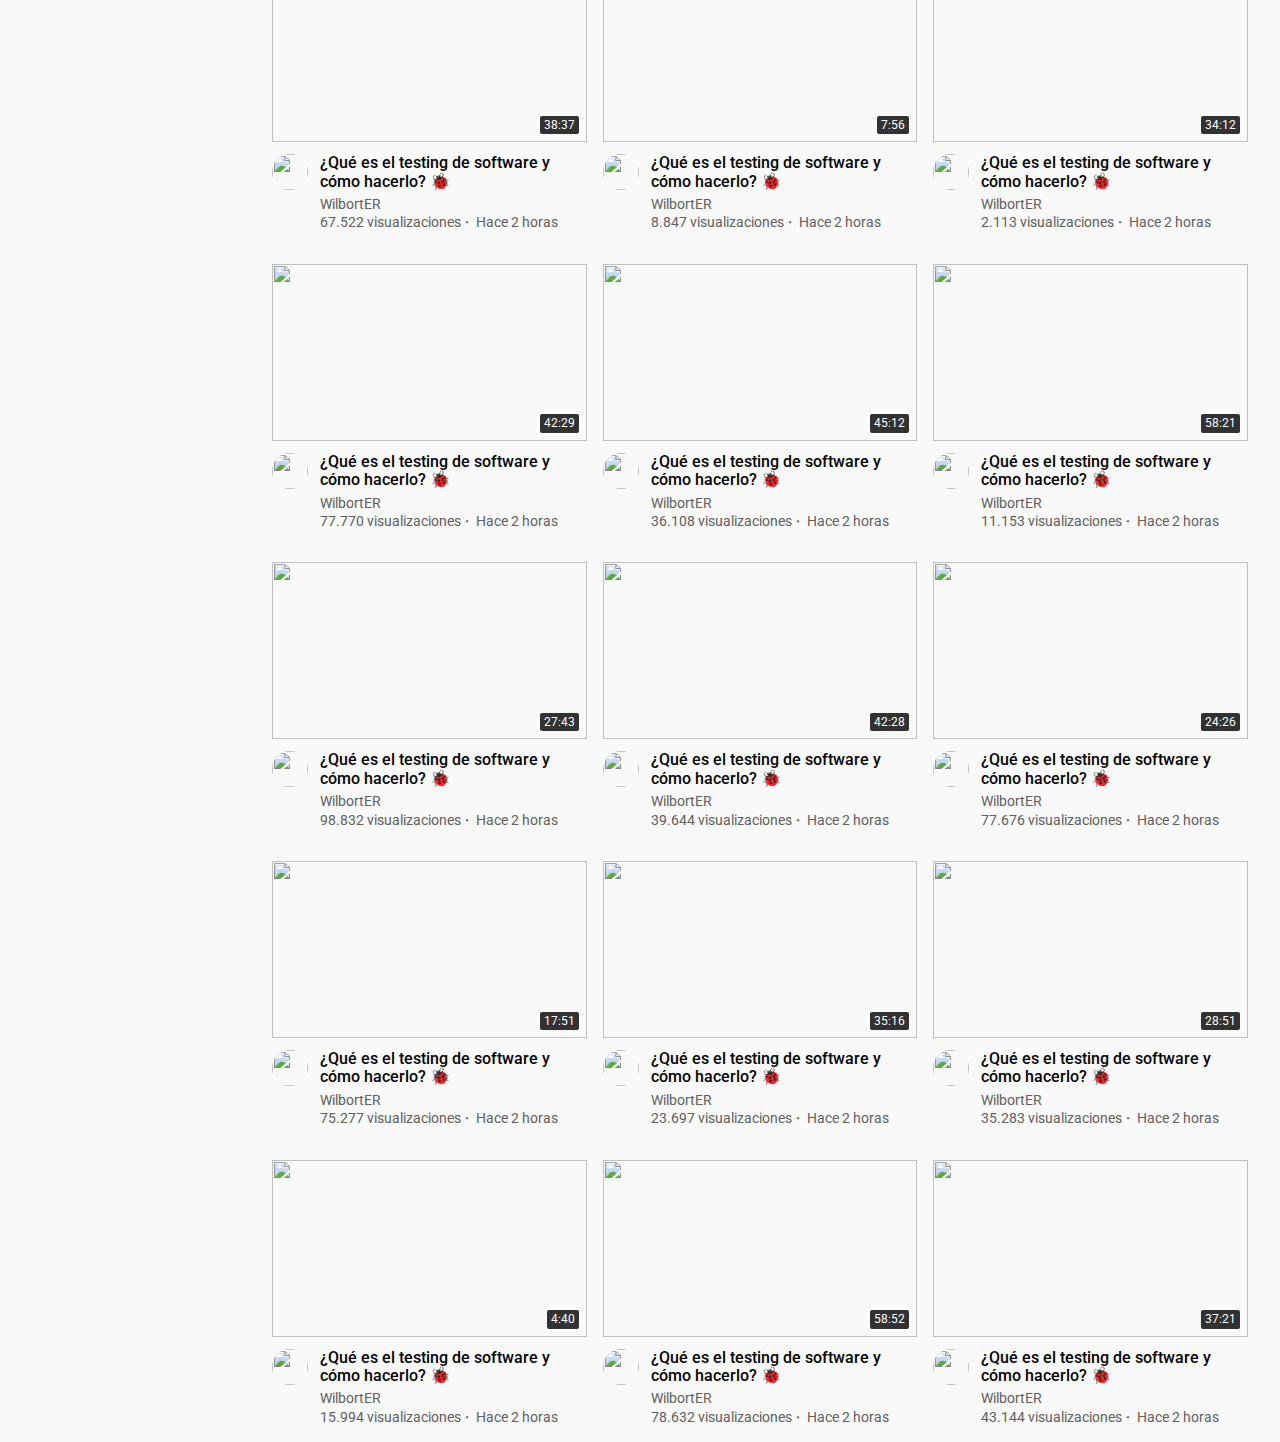
==== commit fbd729e5: "transformando video-card a template" ====
--- a/index.html
+++ b/index.html
@@ -273,6 +273,9 @@
 
     <main class="card-grid" id="card-grid">
         
+    </main>
+
+    <template id="video-card">
         <article class="card-video">
             <a href="#" class="cover">
                 <img src="https://i.ytimg.com/vi/vUJJH8JHbRI/hqdefault.jpg?sqp=-oaymwEcCNACELwBSFXyq4qpAw4IARUAAIhCGAFwAcABBg==&rs=AOn4CLBy4O9dzyXExvT5B5Ex-7DF9jVoNA" alt="" class="image">
@@ -296,7 +299,32 @@
                 </div>
             </div>
         </article>
-
+    </template>
+    <!-- 
+        <article class="card-video">
+            <a href="#" class="cover">
+                <img src="https://i.ytimg.com/vi/vUJJH8JHbRI/hqdefault.jpg?sqp=-oaymwEcCNACELwBSFXyq4qpAw4IARUAAIhCGAFwAcABBg==&rs=AOn4CLBy4O9dzyXExvT5B5Ex-7DF9jVoNA" alt="" class="image">
+                <time class="time">1:37:49</time>
+            </a>
+            <div class="container flex">
+                <div class="user-avatar">
+                    <img src="https://avatars.githubusercontent.com/u/5506070" class="image" alt="Foto del usuario">
+                </div>
+                <div class="content">
+                    <h3 class="title">
+                        <a href="#">
+                            Fallas eléctricas: CORTOCIRCUITO y ...
+                        </a>
+                    </h3>
+                    <p>Potencia HDP</p>
+                    <p class="video-information">
+                        <span class="views">100.000 Visualizaciones</span>
+                        <span>Hace 1 semana</span>
+                    </p>
+                </div>
+            </div>
+        </article>
+    
         <article class="card-video">
             <a href="#" class="cover">
                 <img src="https://i.ytimg.com/vi/5AdmX3k5SAw/hqdefault.jpg?sqp=-oaymwEcCNACELwBSFXyq4qpAw4IARUAAIhCGAFwAcABBg==&rs=AOn4CLAbzOkqLRyOTDvG5zGVPqU0EDIFtA" alt="" class="image">
@@ -631,16 +659,8 @@
                     </p>
                 </div>
             </div>
-        </article>
-        
-    </main>
-
-    <!-- 
-    <template id="video-card">
-        
-    </template>
-     -->   
-
-        <!-- <script src="./js/card-template.js"></script> -->
+        </article> -->
+
+    <script src="./js/scripts/cards.js" type="module"></script>
 </body>
 </html>--- a/styles.css
+++ b/styles.css
@@ -99,6 +99,26 @@
 .buttons-container {
     display: flex;
     gap: 0.5rem;
+}
+
+/* ----- Clases para recortar líneas de texto ----- */
+[class*='rows-text'] {
+    display: -webkit-box;
+    -webkit-line-clamp: var(--rows);
+    -webkit-box-orient: vertical;
+    overflow: hidden;
+}
+
+.rows-text-1 {
+    --rows: 1
+}
+
+.rows-text-2 {
+    --rows: 2
+}
+
+.rows-text-3 {
+    --rows: 3
 }
 
 /* ----- Scroll ----- */
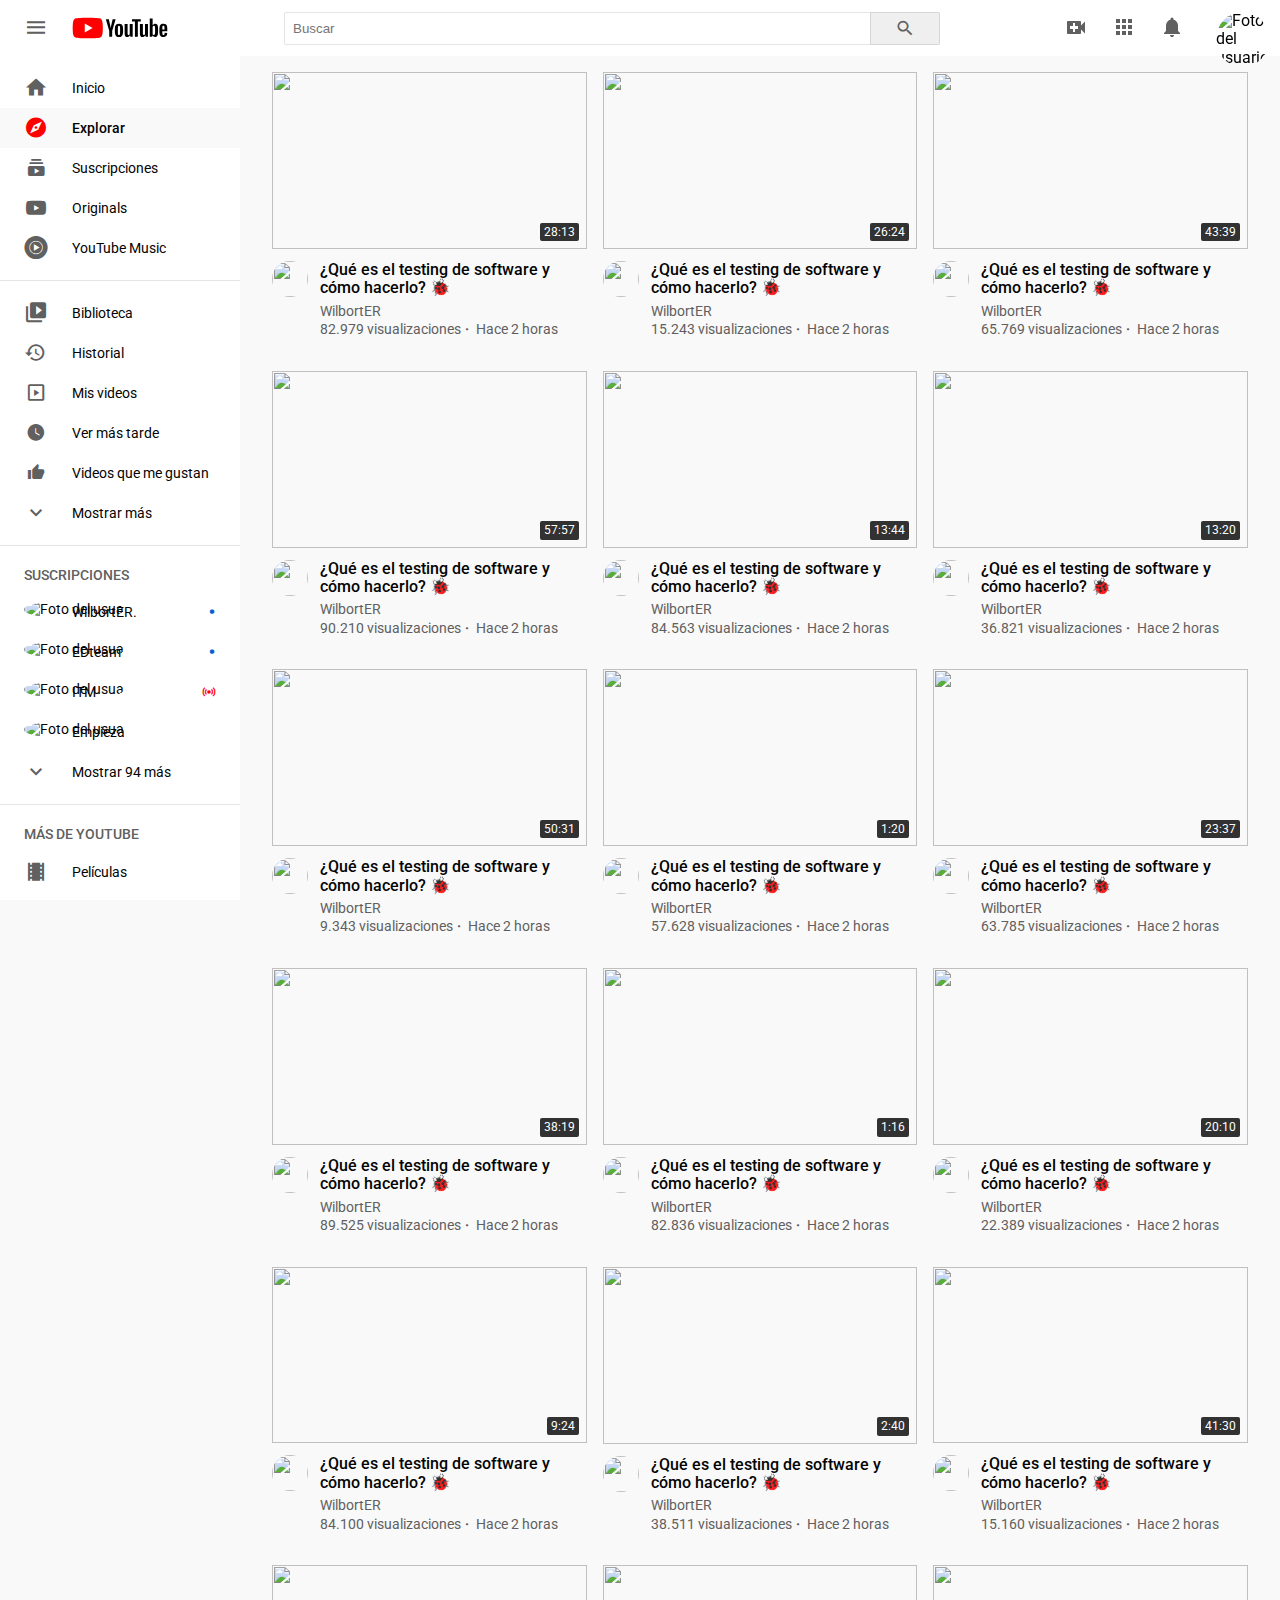
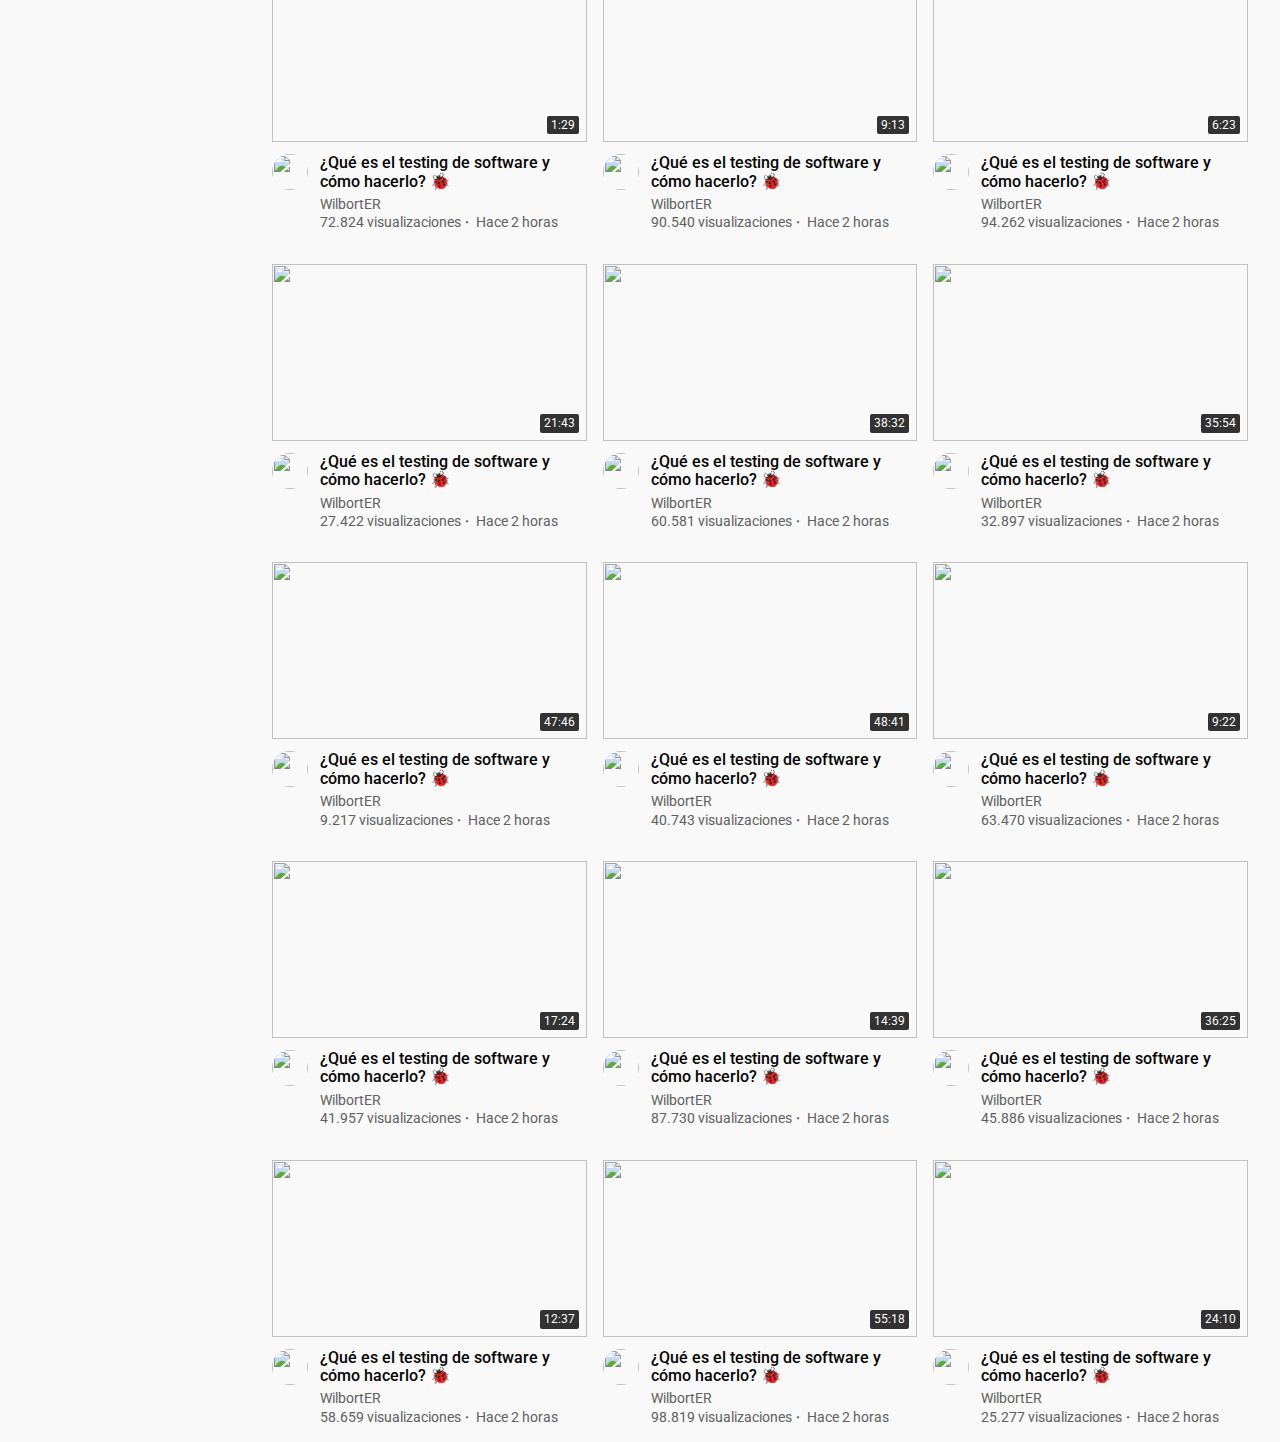
==== commit 73350de6: "fix 1 llamada js" ====
--- a/index.html
+++ b/index.html
@@ -300,366 +300,6 @@
             </div>
         </article>
     </template>
-    <!-- 
-        <article class="card-video">
-            <a href="#" class="cover">
-                <img src="https://i.ytimg.com/vi/vUJJH8JHbRI/hqdefault.jpg?sqp=-oaymwEcCNACELwBSFXyq4qpAw4IARUAAIhCGAFwAcABBg==&rs=AOn4CLBy4O9dzyXExvT5B5Ex-7DF9jVoNA" alt="" class="image">
-                <time class="time">1:37:49</time>
-            </a>
-            <div class="container flex">
-                <div class="user-avatar">
-                    <img src="https://avatars.githubusercontent.com/u/5506070" class="image" alt="Foto del usuario">
-                </div>
-                <div class="content">
-                    <h3 class="title">
-                        <a href="#">
-                            Fallas eléctricas: CORTOCIRCUITO y ...
-                        </a>
-                    </h3>
-                    <p>Potencia HDP</p>
-                    <p class="video-information">
-                        <span class="views">100.000 Visualizaciones</span>
-                        <span>Hace 1 semana</span>
-                    </p>
-                </div>
-            </div>
-        </article>
-    
-        <article class="card-video">
-            <a href="#" class="cover">
-                <img src="https://i.ytimg.com/vi/5AdmX3k5SAw/hqdefault.jpg?sqp=-oaymwEcCNACELwBSFXyq4qpAw4IARUAAIhCGAFwAcABBg==&rs=AOn4CLAbzOkqLRyOTDvG5zGVPqU0EDIFtA" alt="" class="image">
-                <time class="time">1:37:49</time>
-            </a>
-            <div class="container flex">
-                <div class="user-avatar">
-                    <img src="https://avatars.githubusercontent.com/u/5506070" class="image" alt="Foto del usuario">
-                </div>
-                <div class="content">
-                    <h3 class="title">
-                        <a href="#">
-                            DIODOS, TRANSISTORES y CAPACI ...
-                        </a>
-                    </h3>
-                    <p>Potencia HDP</p>
-                    <p class="video-information">
-                        <span class="views">270.000 Visualizaciones</span>
-                        <span>Hace 3 semanas</span>
-                    </p>
-                </div>
-            </div>
-        </article>
-
-        <article class="card-video">
-            <a href="#" class="cover">
-                <img src="https://i.ytimg.com/vi/fkIoIO0AidU/hqdefault.jpg?sqp=-oaymwEcCNACELwBSFXyq4qpAw4IARUAAIhCGAFwAcABBg==&rs=AOn4CLDq9MllIuQ2YA_pDwQ13X1UDLY21A" alt="" class="image">
-                <time class="time">3:17</time>
-            </a>
-            <div class="container flex">
-                <div class="user-avatar">
-                    <img src="https://avatars.githubusercontent.com/u/5506070" class="image" alt="Foto del usuario">
-                </div>
-                <div class="content">
-                    <h3 class="title">
-                        <a href="#">
-                            Que es CORRIENTE ELECTRICA
-                        </a>
-                    </h3>
-                    <p>Potencia HDP</p>
-                    <p class="video-information">
-                        <span class="views">17.480 Visualizaciones</span>
-                        <span>Hace 5 semanas</span>
-                    </p>
-                </div>
-            </div>
-        </article>
-
-        <article class="card-video">
-            <a href="#" class="cover">
-                <img src="https://i.ytimg.com/vi/MeSkKhhbLGs/hqdefault.jpg?sqp=-oaymwEcCNACELwBSFXyq4qpAw4IARUAAIhCGAFwAcABBg==&rs=AOn4CLCWkhcBOLLcx9cXVIu-bAOFIl80Wg" alt="" class="image">
-                <time class="time">56:23</time>
-            </a>
-            <div class="container flex">
-                <div class="user-avatar">
-                    <img src="https://avatars.githubusercontent.com/u/5506070" class="image" alt="Foto del usuario">
-                </div>
-                <div class="content">
-                    <h3 class="title">
-                        <a href="#">
-                            Motores Eléctricos ¿Cómo funcionan?
-                        </a>
-                    </h3>
-                    <p>Potencia HDP</p>
-                    <p class="video-information">
-                        <span class="views">28 086 Visualizaciones</span>
-                        <span>Hace 6 semanas</span>
-                    </p>
-                </div>
-            </div>
-        </article>
-
-        <article class="card-video">
-            <a href="#" class="cover">
-                <img src="https://i.ytimg.com/vi/boza4jHGa8Q/hqdefault.jpg?sqp=-oaymwEcCNACELwBSFXyq4qpAw4IARUAAIhCGAFwAcABBg==&rs=AOn4CLAYXf2n9hWie3LNu7ynIuWp4xrN_Q" alt="" class="image">
-                <time class="time">1:37:32</time>
-            </a>
-            <div class="container flex">
-                <div class="user-avatar">
-                    <img src="https://avatars.githubusercontent.com/u/5506070" class="image" alt="Foto del usuario">
-                </div>
-                <div class="content">
-                    <h3 class="title">
-                        <a href="#">
-                            Uso del MULTÍMETRO - Curso de ...
-                        </a>
-                    </h3>
-                    <p>Potencia HDP</p>
-                    <p class="video-information">
-                        <span class="views">78.930 Visualizaciones</span>
-                        <span>Hace 7 meses</span>
-                    </p>
-                </div>
-            </div>
-        </article>
-
-        <article class="card-video">
-            <a href="#" class="cover">
-                <img src="https://i.ytimg.com/vi/pU8O09xPgd4/hqdefault.jpg?sqp=-oaymwEcCNACELwBSFXyq4qpAw4IARUAAIhCGAFwAcABBg==&rs=AOn4CLAemQXarGECUBtszZXUntX1AHdyRA" alt="" class="image">
-                <time class="time">45:02</time>
-            </a>
-            <div class="container flex">
-                <div class="user-avatar">
-                    <img src="https://avatars.githubusercontent.com/u/5506070" class="image" alt="Foto del usuario">
-                </div>
-                <div class="content">
-                    <h3 class="title">
-                        <a href="#">
-                            Resistencia en SERIE, PARALELO ...
-                        </a>
-                    </h3>
-                    <p>Potencia HDP</p>
-                    <p class="video-information">
-                        <span class="views">10.570 Visualizaciones</span>
-                        <span>Hace 7 meses</span>
-                    </p>
-                </div>
-            </div>
-        </article>
-
-        <article class="card-video">
-            <a href="#" class="cover">
-                <img src="https://i.ytimg.com/vi/AFHAA9p12Ek/hqdefault.jpg?sqp=-oaymwEcCNACELwBSFXyq4qpAw4IARUAAIhCGAFwAcABBg==&rs=AOn4CLCD4VtdISIc6NY0R10Z6OtyYS2Ywg" alt="" class="image">
-                <time class="time">49:34</time>
-            </a>
-            <div class="container flex">
-                <div class="user-avatar">
-                    <img src="https://avatars.githubusercontent.com/u/5506070" class="image" alt="Foto del usuario">
-                </div>
-                <div class="content">
-                    <h3 class="title">
-                        <a href="#">
-                            Resistencia en SERIE, PARALELO ...
-                        </a>
-                    </h3>
-                    <p>Potencia HDP</p>
-                    <p class="video-information">
-                        <span class="views">300.000 Visualizaciones</span>
-                        <span>Hace 7 meses</span>
-                    </p>
-                </div>
-            </div>
-        </article>
-
-        <article class="card-video">
-            <a href="#" class="cover">
-                <img src="https://i.ytimg.com/vi/dmDFbVD7l6U/hqdefault.jpg?sqp=-oaymwEcCNACELwBSFXyq4qpAw4IARUAAIhCGAFwAcABBg==&rs=AOn4CLDNoQ7qHHGXQ3Hu5fwRJAV5tECbdA" alt="" class="image">
-                <time class="time">1:12:57</time>
-            </a>
-            <div class="container flex">
-                <div class="user-avatar">
-                    <img src="https://avatars.githubusercontent.com/u/5506070" class="image" alt="Foto del usuario">
-                </div>
-                <div class="content">
-                    <h3 class="title">
-                        <a href="#">
-                            POTENCIA y ENERGÍA Eléctrica ...
-                        </a>
-                    </h3>
-                    <p>Potencia HDP</p>
-                    <p class="video-information">
-                        <span class="views">200.157 Visualizaciones</span>
-                        <span>Hace 8 meses</span>
-                    </p>
-                </div>
-            </div>
-        </article>
-
-        <article class="card-video">
-            <a href="#" class="cover">
-                <img src="https://i.ytimg.com/vi/LdAATAp1qsE/hqdefault.jpg?sqp=-oaymwEcCNACELwBSFXyq4qpAw4IARUAAIhCGAFwAcABBg==&rs=AOn4CLDn61krpM5PETod13aShDUBubgUZQ" alt="" class="image">
-                <time class="time">1:14:20</time>
-            </a>
-            <div class="container flex">
-                <div class="user-avatar">
-                    <img src="https://avatars.githubusercontent.com/u/5506070" class="image" alt="Foto del usuario">
-                </div>
-                <div class="content">
-                    <h3 class="title">
-                        <a href="#">
-                            Voltaje, Corriente y Resistencia
-                        </a>
-                    </h3>
-                    <p>Potencia HDP</p>
-                    <p class="video-information">
-                        <span class="views">4933 Visualizaciones</span>
-                        <span>Hace 9 meses</span>
-                    </p>
-                </div>
-            </div>
-        </article>
-
-        <article class="card-video">
-            <a href="#" class="cover">
-                <img src="https://i.ytimg.com/vi/SEY3eZfYR8M/hqdefault.jpg?sqp=-oaymwEcCNACELwBSFXyq4qpAw4IARUAAIhCGAFwAcABBg==&rs=AOn4CLB9OGCUkxD2Vp5RHPdwhZremThIoA" alt="" class="image">
-                <time class="time">12:06</time>
-            </a>
-            <div class="container flex">
-                <div class="user-avatar">
-                    <img src="https://avatars.githubusercontent.com/u/5506070" class="image" alt="Foto del usuario">
-                </div>
-                <div class="content">
-                    <h3 class="title">
-                        <a href="#">
-                            Motor de Corriente Contínua: ...
-                        </a>
-                    </h3>
-                    <p>Potencia HDP</p>
-                    <p class="video-information">
-                        <span class="views">11.882 Visualizaciones</span>
-                        <span>Hace 9 meses</span>
-                    </p>
-                </div>
-            </div>
-        </article>
-
-        <article class="card-video">
-            <a href="#" class="cover">
-                <img src="https://i.ytimg.com/vi/NpRLNcw1NvM/hqdefault.jpg?sqp=-oaymwEcCNACELwBSFXyq4qpAw4IARUAAIhCGAFwAcABBg==&rs=AOn4CLABP47AlQVH2yWrpQJG5ewb9yuWqA" alt="" class="image">
-                <time class="time">4:18</time>
-            </a>
-            <div class="container flex">
-                <div class="user-avatar">
-                    <img src="https://avatars.githubusercontent.com/u/5506070" class="image" alt="Foto del usuario">
-                </div>
-                <div class="content">
-                    <h3 class="title">
-                        <a href="#">
-                            Motor GASOLINA Vs Motor ELÉCTRICO
-                        </a>
-                    </h3>
-                    <p>Potencia HDP</p>
-                    <p class="video-information">
-                        <span class="views">6473 Visualizaciones</span>
-                        <span>Hace 1 año</span>
-                    </p>
-                </div>
-            </div>
-        </article>
-
-        <article class="card-video">
-            <a href="#" class="cover">
-                <img src="https://i.ytimg.com/vi/6flseBQOwh8/hqdefault.jpg?sqp=-oaymwEcCNACELwBSFXyq4qpAw4IARUAAIhCGAFwAcABBg==&rs=AOn4CLDWxXyvcSmImbB3XeDDTh6l6uz8VQ" alt="" class="image">
-                <time class="time">6:31</time>
-            </a>
-            <div class="container flex">
-                <div class="user-avatar">
-                    <img src="https://avatars.githubusercontent.com/u/5506070" class="image" alt="Foto del usuario">
-                </div>
-                <div class="content">
-                    <h3 class="title">
-                        <a href="#">
-                            SOLENOIDES y ELECTRÓVÁLVULAS ...
-                        </a>
-                    </h3>
-                    <p>Potencia HDP</p>
-                    <p class="video-information">
-                        <span class="views">40.436 Visualizaciones</span>
-                        <span>Hace 1 año</span>
-                    </p>
-                </div>
-            </div>
-        </article>
-
-        <article class="card-video">
-            <a href="#" class="cover">
-                <img src="https://i.ytimg.com/vi/gPk_D1a8Uwk/hqdefault.jpg?sqp=-oaymwEcCNACELwBSFXyq4qpAw4IARUAAIhCGAFwAcABBg==&rs=AOn4CLCYfV00gFuLyD1nUwBoc_zd0AM2VA" alt="" class="image">
-                <time class="time">10:01</time>
-            </a>
-            <div class="container flex">
-                <div class="user-avatar">
-                    <img src="https://avatars.githubusercontent.com/u/5506070" class="image" alt="Foto del usuario">
-                </div>
-                <div class="content">
-                    <h3 class="title">
-                        <a href="#">
-                            Corriente CONTINUA Y ALTERNA ...
-                        </a>
-                    </h3>
-                    <p>Potencia HDP</p>
-                    <p class="video-information">
-                        <span class="views">189.607 Visualizaciones</span>
-                        <span>Hace 1 año</span>
-                    </p>
-                </div>
-            </div>
-        </article>
-
-        <article class="card-video">
-            <a href="#" class="cover">
-                <img src="https://i.ytimg.com/vi/6WP7GLKDTiY/hqdefault.jpg?sqp=-oaymwEcCNACELwBSFXyq4qpAw4IARUAAIhCGAFwAcABBg==&rs=AOn4CLCmmfE4HCzLqtLVoHKgfvCYiZxDaA" alt="" class="image">
-                <time class="time">4:26</time>
-            </a>
-            <div class="container flex">
-                <div class="user-avatar">
-                    <img src="https://avatars.githubusercontent.com/u/5506070" class="image" alt="Foto del usuario">
-                </div>
-                <div class="content">
-                    <h3 class="title">
-                        <a href="#">
-                            Conductores, Aislantes y Semicon...
-                        </a>
-                    </h3>
-                    <p>Potencia HDP</p>
-                    <p class="video-information">
-                        <span class="views">232.652 Visualizaciones</span>
-                        <span>Hace 2 años</span>
-                    </p>
-                </div>
-            </div>
-        </article>
-
-        <article class="card-video">
-            <a href="#" class="cover">
-                <img src="https://i.ytimg.com/vi/jkvE10viawc/hqdefault.jpg?sqp=-oaymwEcCNACELwBSFXyq4qpAw4IARUAAIhCGAFwAcABBg==&rs=AOn4CLBItnsru59pfZXhmyIZE39t17urnQ" alt="" class="image">
-                <time class="time">15:51</time>
-            </a>
-            <div class="container flex">
-                <div class="user-avatar">
-                    <img src="https://avatars.githubusercontent.com/u/5506070" class="image" alt="Foto del usuario">
-                </div>
-                <div class="content">
-                    <h3 class="title">
-                        <a href="#">
-                            Como FUNCIONAN las BATERÍAS ...
-                        </a>
-                    </h3>
-                    <p>Potencia HDP</p>
-                    <p class="video-information">
-                        <span class="views">27.793 Visualizaciones</span>
-                        <span>Hace 252 años</span>
-                    </p>
-                </div>
-            </div>
-        </article> -->
 
     <script src="./js/scripts/cards.js" type="module"></script>
 </body>
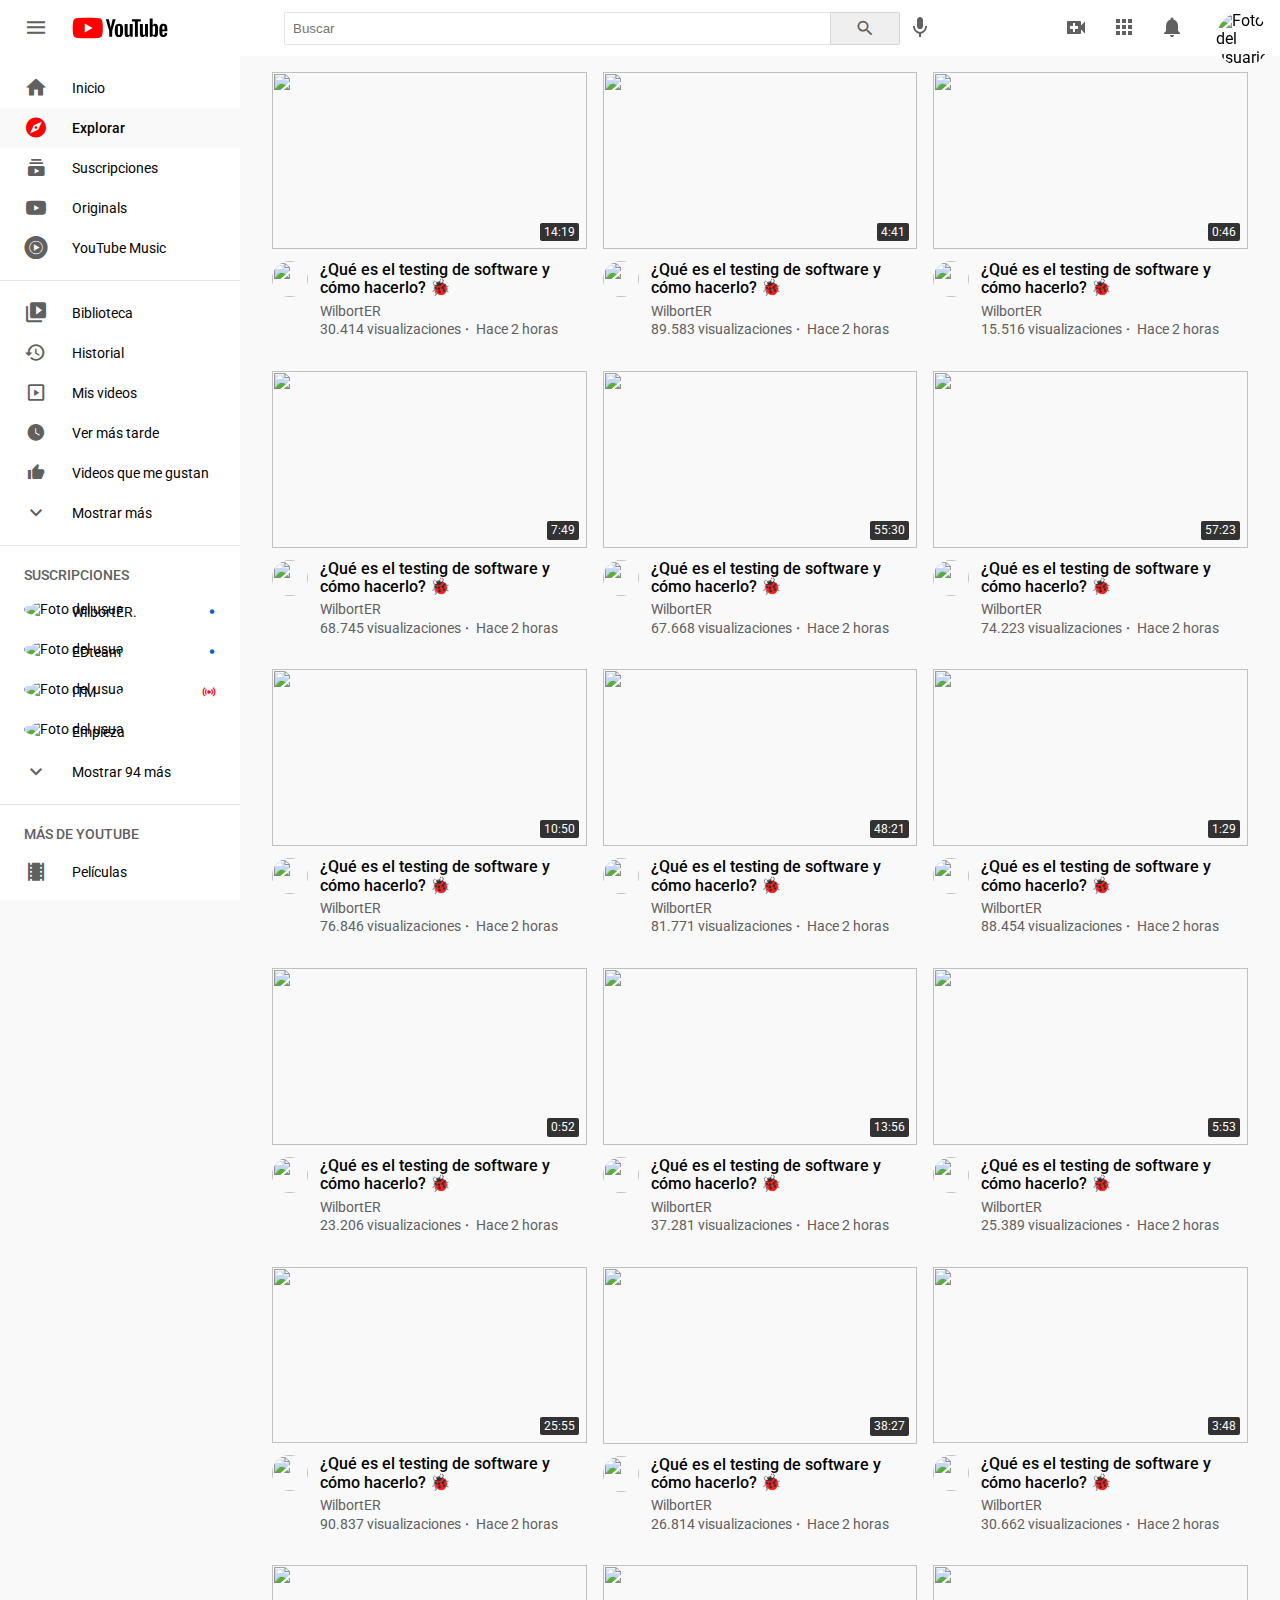
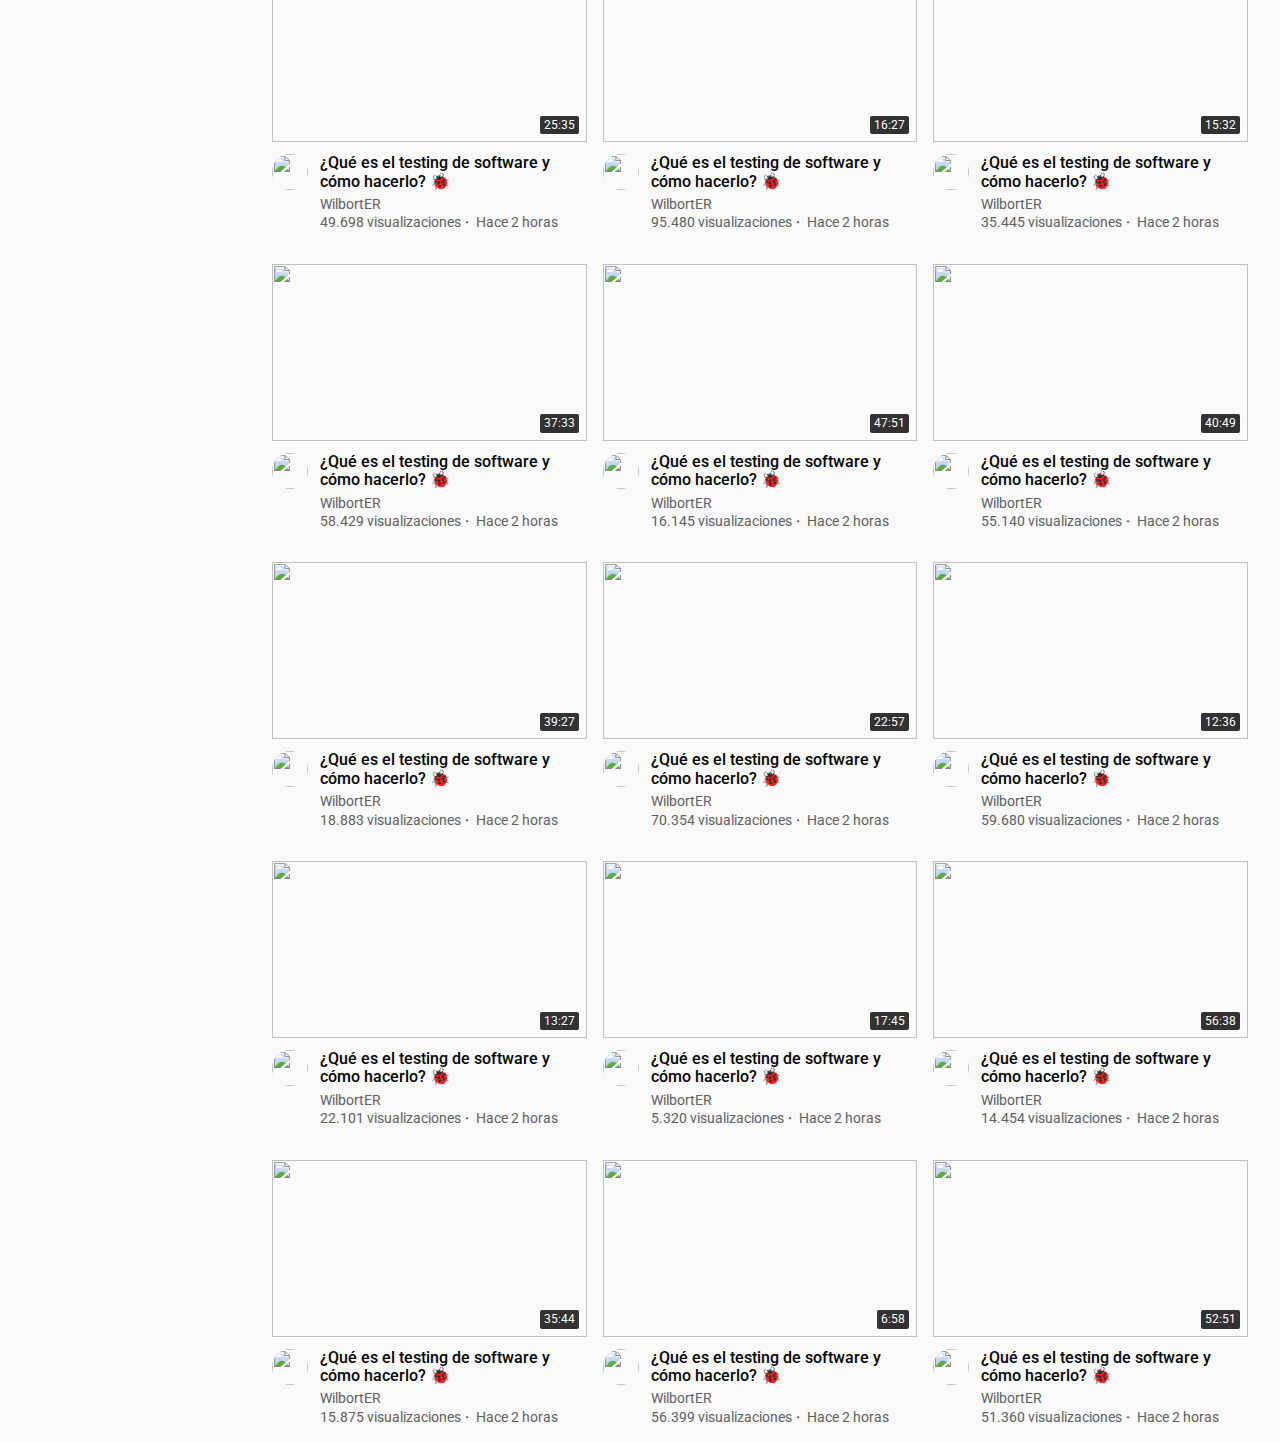
==== commit 2828ed40: "layout de pagina video" ====
--- a/index.html
+++ b/index.html
@@ -20,7 +20,7 @@
                 <input type="search" placeholder="Buscar" class="input">
                 <button data-tooltip="Buscar" class="submit icon-search"></button>
             </form>
-            <!-- <button data-tooltip="Haz búsquedas por voz" class="icon-microphone action-button"></button> -->
+            <button data-tooltip="Haz búsquedas por voz" class="icon-microphone action-button"></button>
         </div>
         <!-- END -->
         <div class="place-center buttons-container">
--- a/styles.css
+++ b/styles.css
@@ -439,3 +439,32 @@
     margin-inline: auto;
 }
 
+
+
+
+
+/* ----- Página de video ----- */
+body.video-page {
+    padding-left: 0;
+}
+
+.video-page-grid {
+    --gap-page: 1.5rem;
+    width: calc(100% - (var(--gap-page) * 2));
+    max-width: 1600px;
+    display: grid;
+    gap: var(--gap-page);
+    grid-template-columns: repeat(11, 1fr);
+    margin-inline: auto;
+    padding-top: var(--gap-page);
+}
+
+.video-column {
+    background-color: red;
+    grid-column-start: span 8;
+}
+
+.cards-sidebar {
+    background-color: blue;
+    grid-column-start: span 3;
+}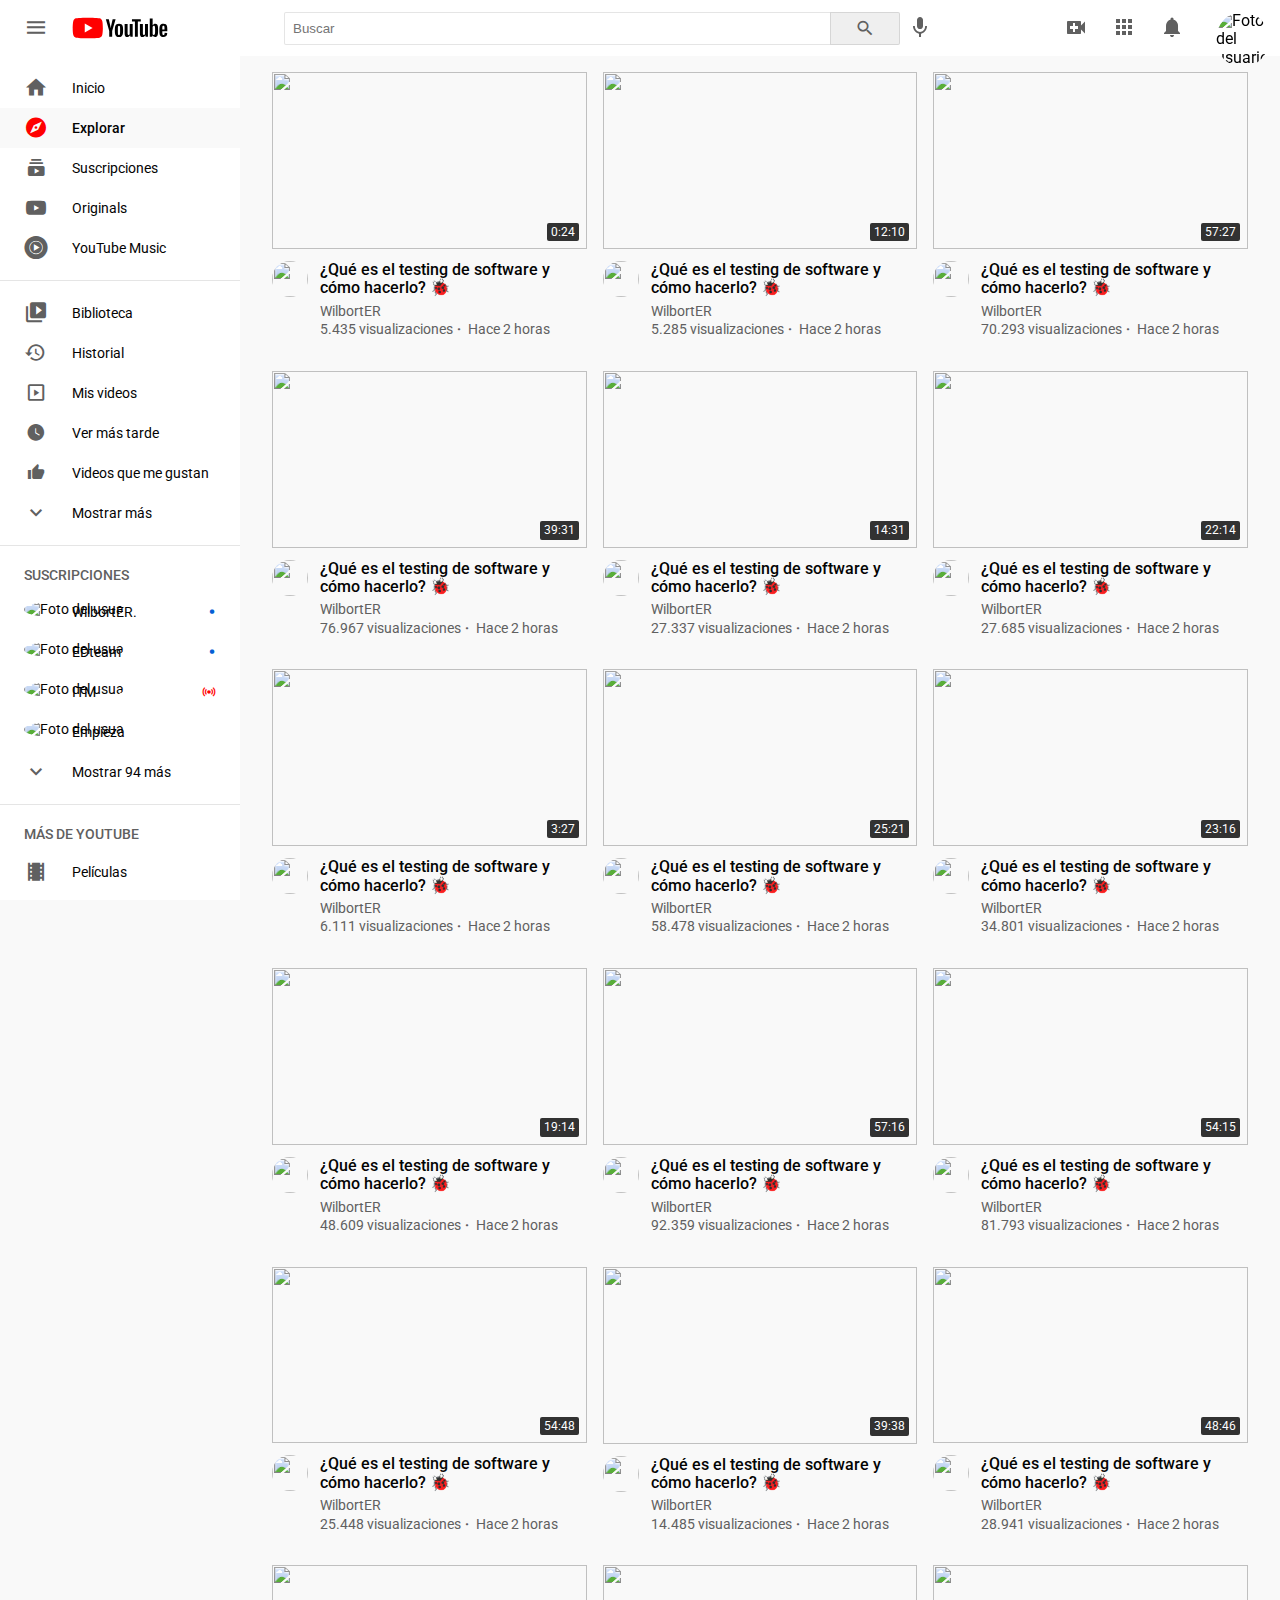
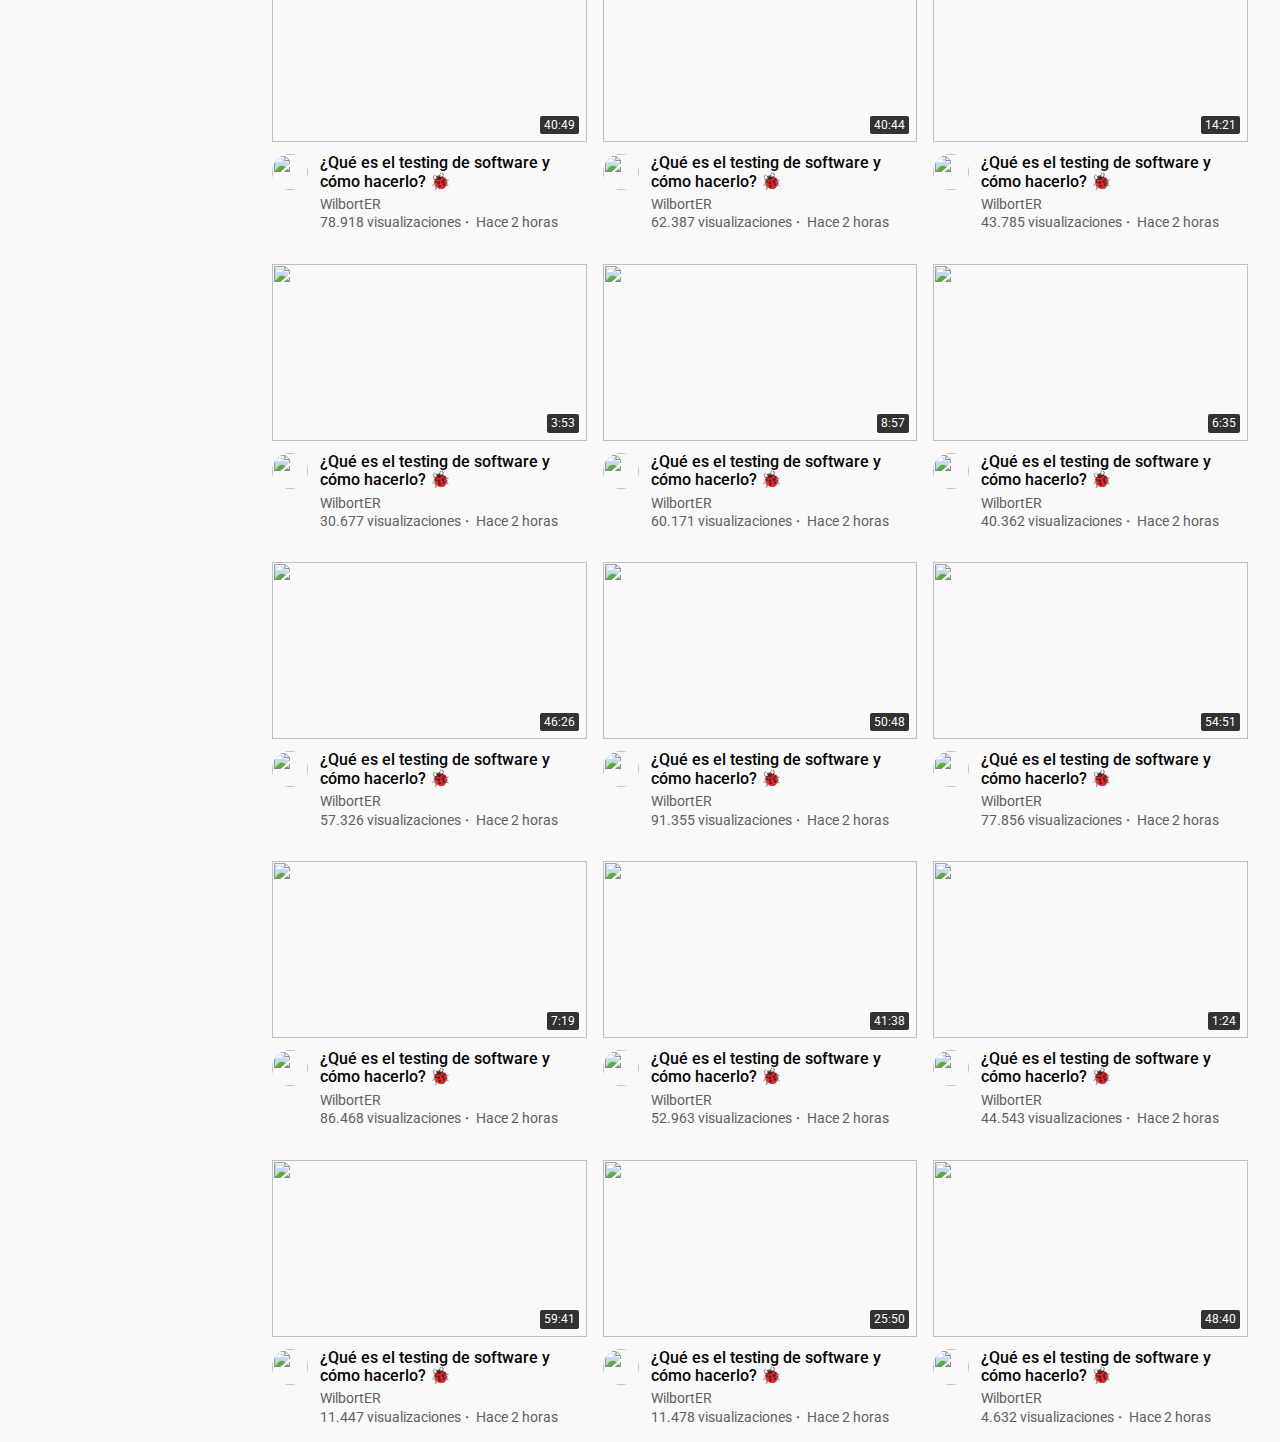
==== commit 5a31a43c: "seccion descripcion de video" ====
--- a/index.html
+++ b/index.html
@@ -278,12 +278,12 @@
     <template id="video-card">
         <article class="card-video">
             <a href="#" class="cover">
-                <img src="https://i.ytimg.com/vi/vUJJH8JHbRI/hqdefault.jpg?sqp=-oaymwEcCNACELwBSFXyq4qpAw4IARUAAIhCGAFwAcABBg==&rs=AOn4CLBy4O9dzyXExvT5B5Ex-7DF9jVoNA" alt="" class="image">
+                <img src="#" alt="" class="image">
                 <time class="time">1:37:49</time>
             </a>
             <div class="container flex">
                 <div class="user-avatar">
-                    <img src="https://avatars.githubusercontent.com/u/5506070" class="image" alt="Foto del usuario">
+                    <img src="#" class="image" alt="Foto del usuario">
                 </div>
                 <div class="content">
                     <h3 class="title">
--- a/styles.css
+++ b/styles.css
@@ -218,23 +218,45 @@
 }
 
 /* ----- Botones de acción ----- */
-.action-button {
+.action-button,
+.action-button .icon {
     --size: 2.5rem;
+    display: flex;
+    justify-content: center;
+    align-items: center;
     height: var(--size);
-    width: var(--size);
-    border-radius: 50%;
     border: 1px solid transparent;
     background: none;
     cursor: pointer;
     transition: border-color var(--transition-time);
 }
 
-.action-button::before {
+.action-button.has-text {
+    text-transform: uppercase;
+    color: var(--text-color-alt);
+    font-weight: var(--font-bold);
+    font-size: var(--small-font-size);
+}
+
+.action-button.has-text .icon {
+    --size: 2.25rem;
+    color: var(--grey-color);
+}
+
+.action-button:not(.has-text),
+.action-button .icon {
+    width: var(--size);
+    border-radius: 50%;
+}
+
+.action-button::before,
+.action-button .icon {
     color: var(--text-color-alt);
     font-size: 1.5rem;
 }
 
-.action-button:active {
+.action-button:not(.has-text):active,
+.action-button .icon:active {
     background-color: var(--bg-color-active);
     border-color: var(--bg-color-active);
 }
@@ -267,6 +289,23 @@
     z-index: var(--z-tooltip);
 }
 
+/* ----- Botón básico ----- */
+.button {
+    --button-color: #cc0000;
+    --text-button-color: white;
+    --cursos-button: pointer;
+
+    padding: 0.5rem 1rem;
+    background-color: var(--button-color);
+    color: var(--text-button-color);
+    text-transform: uppercase;
+    font-size: var(--small-font-size);
+    font-weight: var(--font-bold);
+    border: none;
+    border-radius: var(--border-radius);
+    cursor: var(--cursos-button);
+}
+
 /* ----- Menu lateral ----- */
 .main-sidebar {
     --main-nav-padding: 0.5rem 1.5rem;
@@ -440,10 +479,8 @@
 }
 
 
-
-
-
 /* ----- Página de video ----- */
+
 body.video-page {
     padding-left: 0;
 }
@@ -460,11 +497,80 @@
 }
 
 .video-column {
-    background-color: red;
     grid-column-start: span 8;
+}
+
+.video-player .video {
+    aspect-ratio: 16 / 9;
+    width: 100%;
+    margin-bottom: 1rem;
+}
+
+.video-player .title {
+    font-weight: normal;
+    font-size: var(--big-font-size);
+}
+
+.video-player .video-information {
+    font-size: var(--small-font-size);
+    color: var(--text-color-alt);
+}
+
+.video-player .actions {
+    display: flex;
+    align-items: center;
+    justify-content: space-between;
+}
+
+.video-player .buttons-container.likes {
+    border-bottom: 2px solid var(--grey-color);
+}
+
+.video-player .border {
+    padding-top: 0;
+}
+
+/* ----- Estilos para infornación de video ----- */
+.video-player-information {
+    gap: 1rem;
+    color: var(--text-color);
+}
+
+.video-player-information .user-avatar {
+    --size: 3rem;
+}
+
+.video-player-information .content {
+    width: 100%;
+}
+
+.video-player-information .channel-name {
+    color: inherit;
+    text-decoration: none;
+    font-size: var(--small-font-size);
+    font-weight: var(--font-bold);
+}
+
+.video-player-information .subs-count {
+    color: var(--text-color-alt);
+    font-size: var(--smaller-font-size);
+}
+
+.video-player-information .header {
+    margin-bottom: 1rem;
+}
+
+.video-player-information .header .button {
+    margin-left: auto;
+}
+
+.video-player-information .caption {
+    max-width: 600px;
+    line-height: 1.25rem;
+    font-size: var(--small-font-size);
 }
 
 .cards-sidebar {
     background-color: blue;
     grid-column-start: span 3;
-}+}
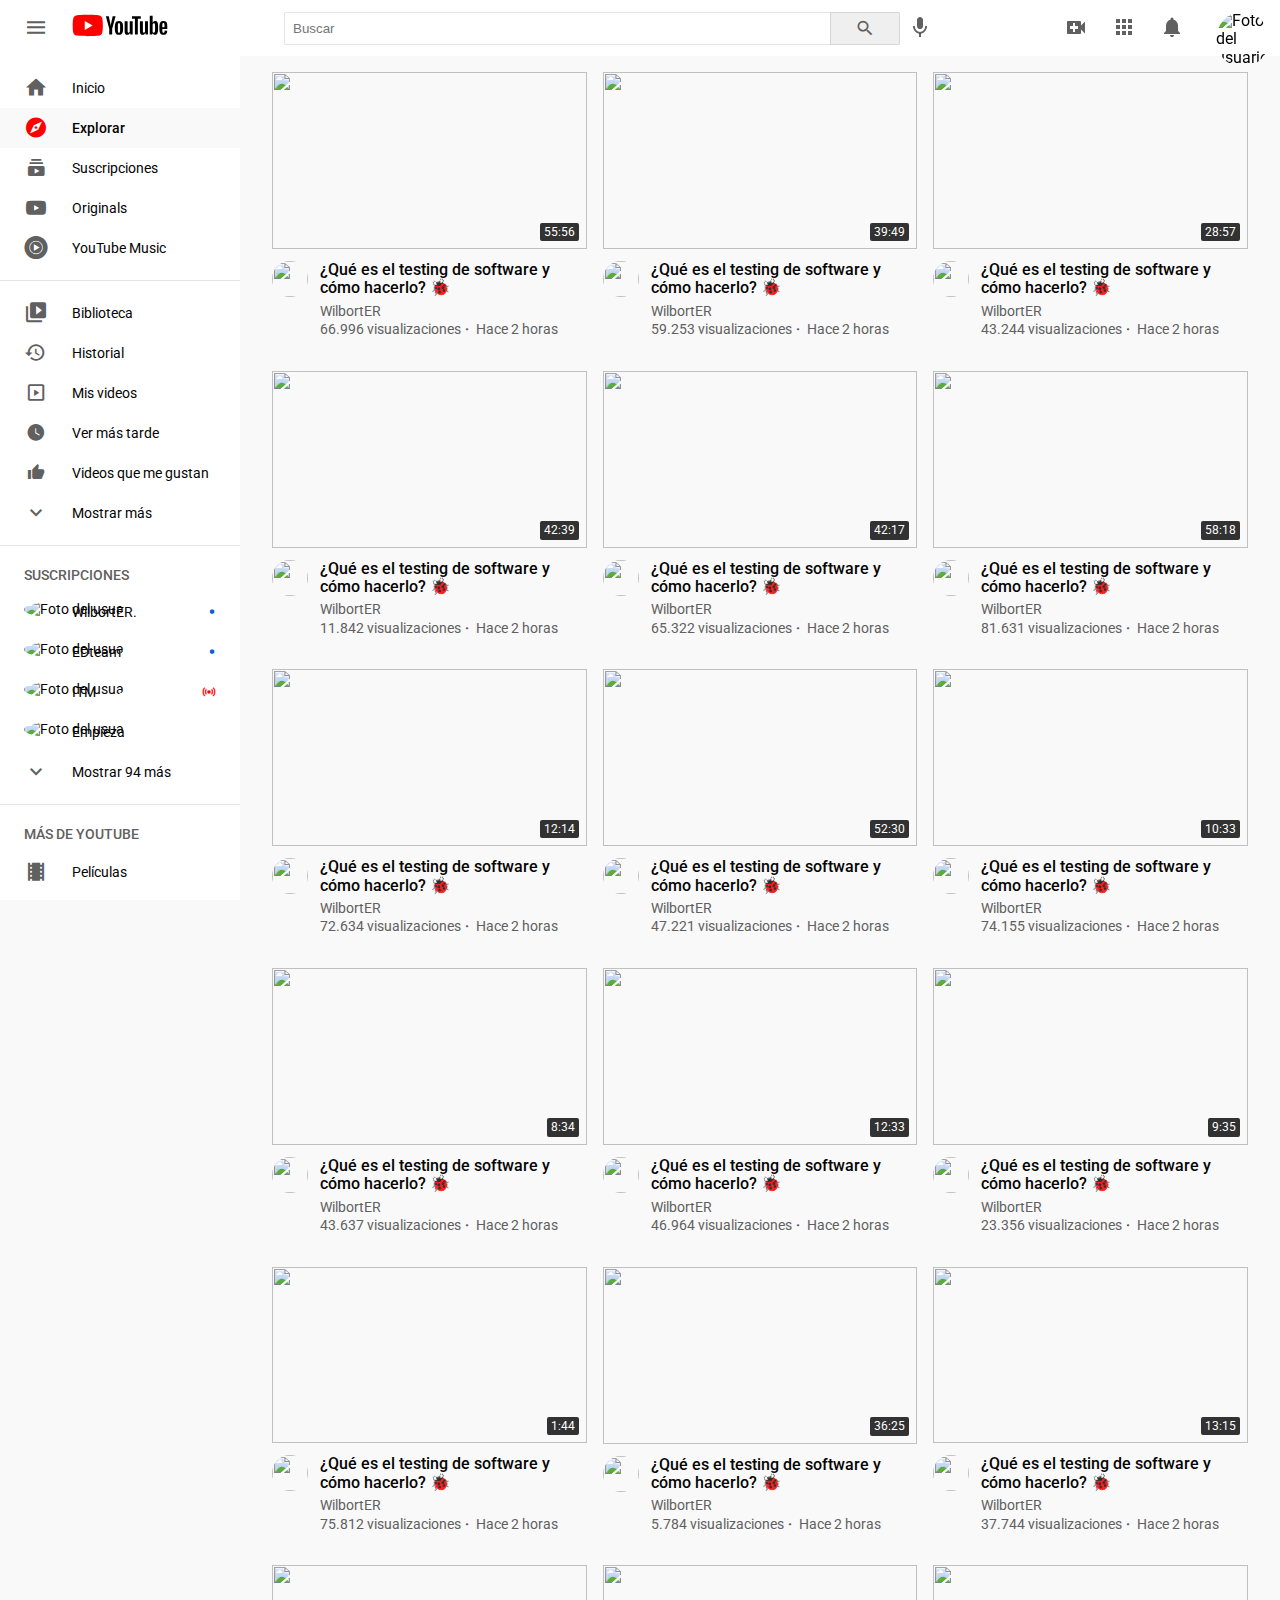
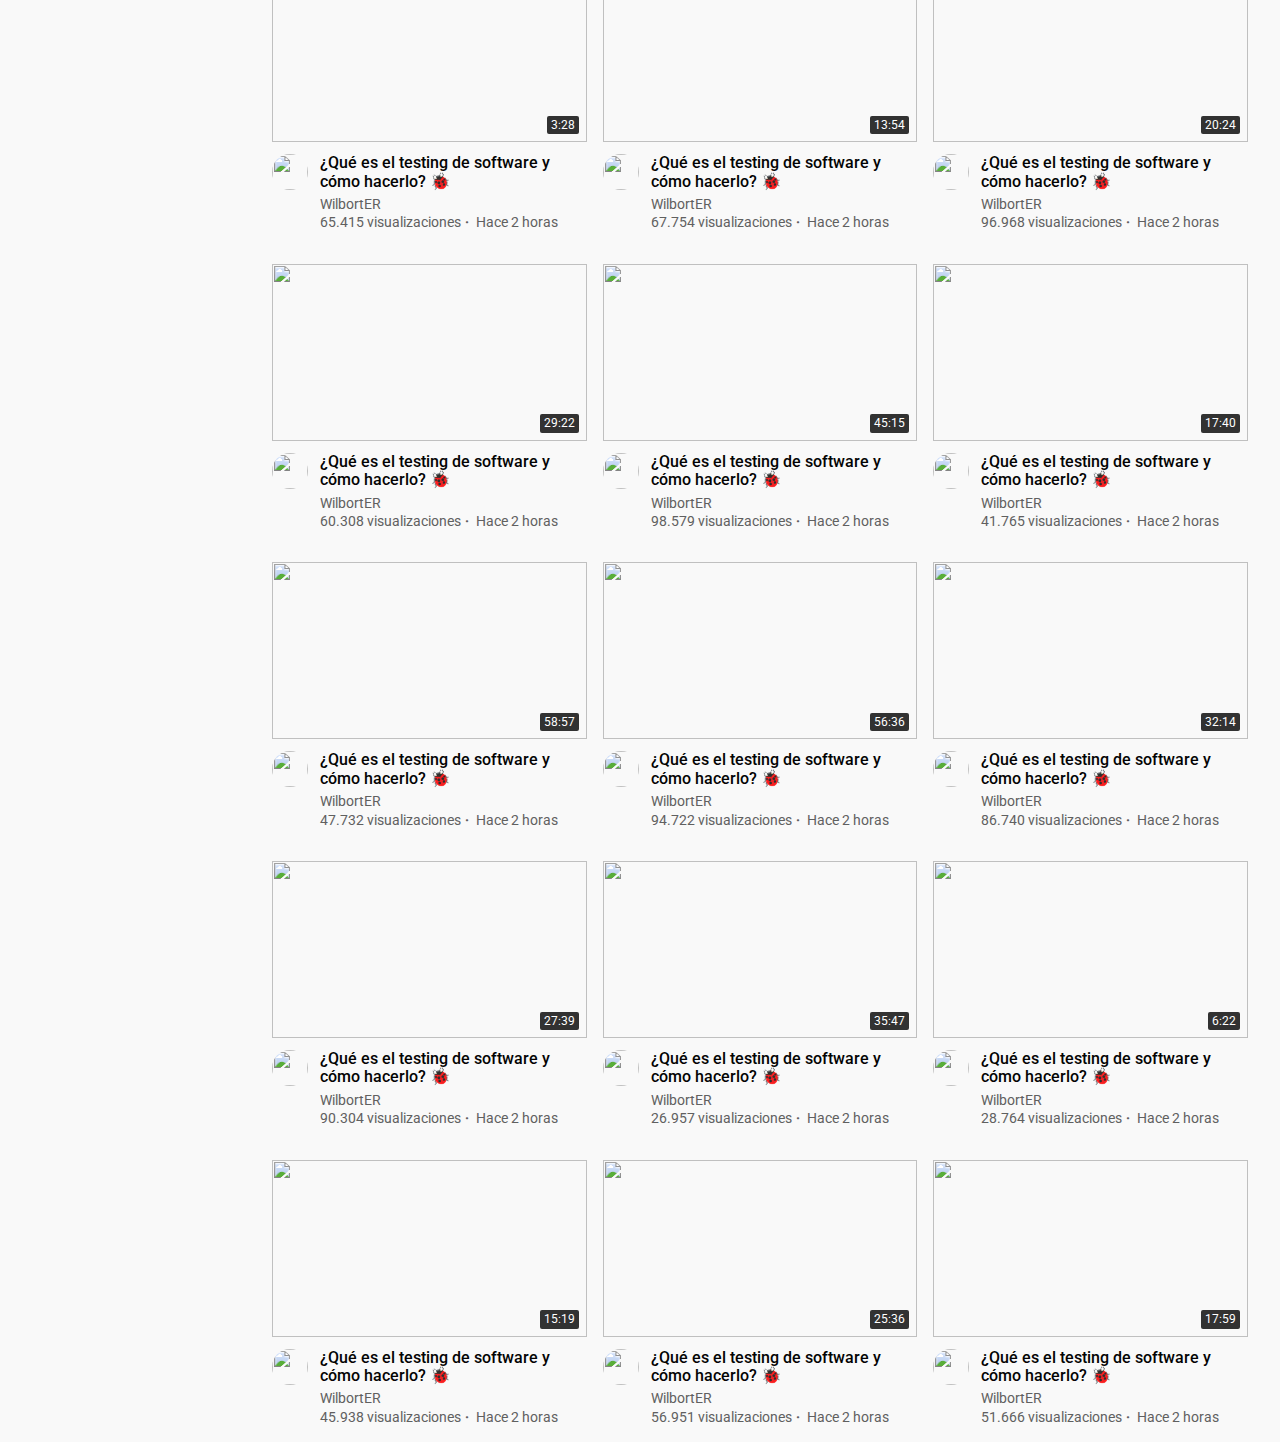
==== commit 44647080: "variacion card-video en sidebar" ====
--- a/index.html
+++ b/index.html
@@ -12,7 +12,9 @@
     <header class="main-header">
         <div class="start place-center">
             <button class="icon-menu action-button"></button>
-            <img class="logo" src="./img/logo-yt.svg" alt="Logo Youtube">
+            <a href="./index.html">
+                <img class="logo" src="./img/logo-yt.svg" alt="Logo Youtube">
+            </a>
         </div>
         <!-- MIDDLE -->
         <div class="middle place-center">
--- a/styles.css
+++ b/styles.css
@@ -84,6 +84,10 @@
     border-bottom:  1px solid var(--border-color);
     margin-bottom: var(--spacing);
     padding-top: var(--spacing);
+}
+
+hr.big {
+    margin-bottom: 1rem;
 }
 
 .flex {
@@ -306,6 +310,17 @@
     cursor: var(--cursos-button);
 }
 
+.button[disabled] {
+    --button-color: var(--bg-color-active);
+    --text-button-color: var(--grey-color);
+    --cursor-button: initial;
+}
+
+.button.link {
+    --text-button-color: var(--text-color-alt);
+    --button-color: transparent;
+}
+
 /* ----- Menu lateral ----- */
 .main-sidebar {
     --main-nav-padding: 0.5rem 1.5rem;
@@ -408,10 +423,6 @@
 }
 
 /* ----- Tarjeta de videos ----- */
-.card-video {
-    /* max-width: 300px; */
-}
-
 .card-video a {
     text-decoration: none;
     color: inherit
@@ -456,6 +467,29 @@
     margin-bottom: 0.25rem;
 }
 
+/* ----- Card video cuando está en el sidebar ----- */
+.cards-sidebar {
+    display: grid;
+    gap: 1rem;
+    grid-column-start: span 4;
+}
+
+.card-video.in-sidebar {
+    /* display: grid; */ display: flex;
+    /* grid-template-columns: repeat(9, 1fr); */ flex-wrap: nowrap;
+    gap: 1rem;
+}
+
+.card-video.in-sidebar .cover {
+    margin-bottom: 0;
+    /* grid-column-start: span 5; */ min-width: 200px;
+    max-width: 250px;
+}
+
+.card-video.in-sidebar .content {
+    /* grid-column-start: span 4; */ flex-grow: 1;
+}
+
 /* ----- Información del video ----- */
 .video-information .views {
     display: inline-flex;
@@ -491,7 +525,7 @@
     max-width: 1600px;
     display: grid;
     gap: var(--gap-page);
-    grid-template-columns: repeat(11, 1fr);
+    grid-template-columns: repeat(12, 1fr);
     margin-inline: auto;
     padding-top: var(--gap-page);
 }
@@ -570,7 +604,106 @@
     font-size: var(--small-font-size);
 }
 
-.cards-sidebar {
-    background-color: blue;
-    grid-column-start: span 3;
-}
+/* ----- Sección de comentarios ----- */
+.comments-information {
+    align-items: center;
+    margin-bottom: 0.5rem;
+}
+
+.comment-form {
+    gap: 1rem;
+}
+
+.comment-form .form {
+    display: flex;
+    flex-direction: column;
+    flex-grow: 1;
+}
+
+.comment-form .input {
+    position: relative;
+    margin-bottom: 1rem;
+    padding: 0.5rem 0;
+    font-size: var(--small-font-size);
+    box-shadow: 0 -1px inset var(--grey-color);
+    outline: none;
+}
+
+.comment-form .input:empty::before {
+    content: 'Agrega un comentario público';
+    color: var(--text-color-alt);
+}
+
+
+.comment-form .input:after {
+    content: '';
+    position: absolute;
+    bottom: 0;
+    left: 50%;
+    width: 0;
+    height: 2px;
+    background-color: #000;
+    transition: left var(--transition-time), width var(--transition-time);
+}
+
+.comment-form .input:focus::after {
+    width: 100%;
+    left: 0;
+}
+
+.comment-form .user-avatar {
+    --size: 2.5rem;
+}
+
+.comment-form .buttons-container {
+    margin-left: auto;
+}
+
+/* ----- Componente comentario ----- */
+.comments-grid {
+    display: grid;
+    gap: 1.5rem;
+}
+
+.comment {
+    gap: 1rem;
+    font-size: var(--small-font-size);
+}
+
+.comment .user-avatar {
+    --size: 2.5rem;
+}
+
+.comment .header {
+    font-size: var(--smaller-font-size);
+    margin-bottom: 0.25rem;
+}
+
+.comment .name {
+    margin-right: 0.25rem;
+    text-decoration: none;
+    color: var(--text-color);
+}
+
+.comment .time {
+    color: var(--text-color-alt);
+}
+
+.comment .buttons-container {
+    margin-left: -0.5rem;
+}
+
+.comment .action-button,
+.comment .action-button .icon {
+    --size: 2rem;
+    font-size: var(--normal-font-size);
+}
+
+.comment .action-button:hover,
+.comment .action-button:hover .icon {
+    color: var(--text-color-alt);
+}
+
+.comment .action-button .text {
+    font-size: var(--smaller-font-size);
+}